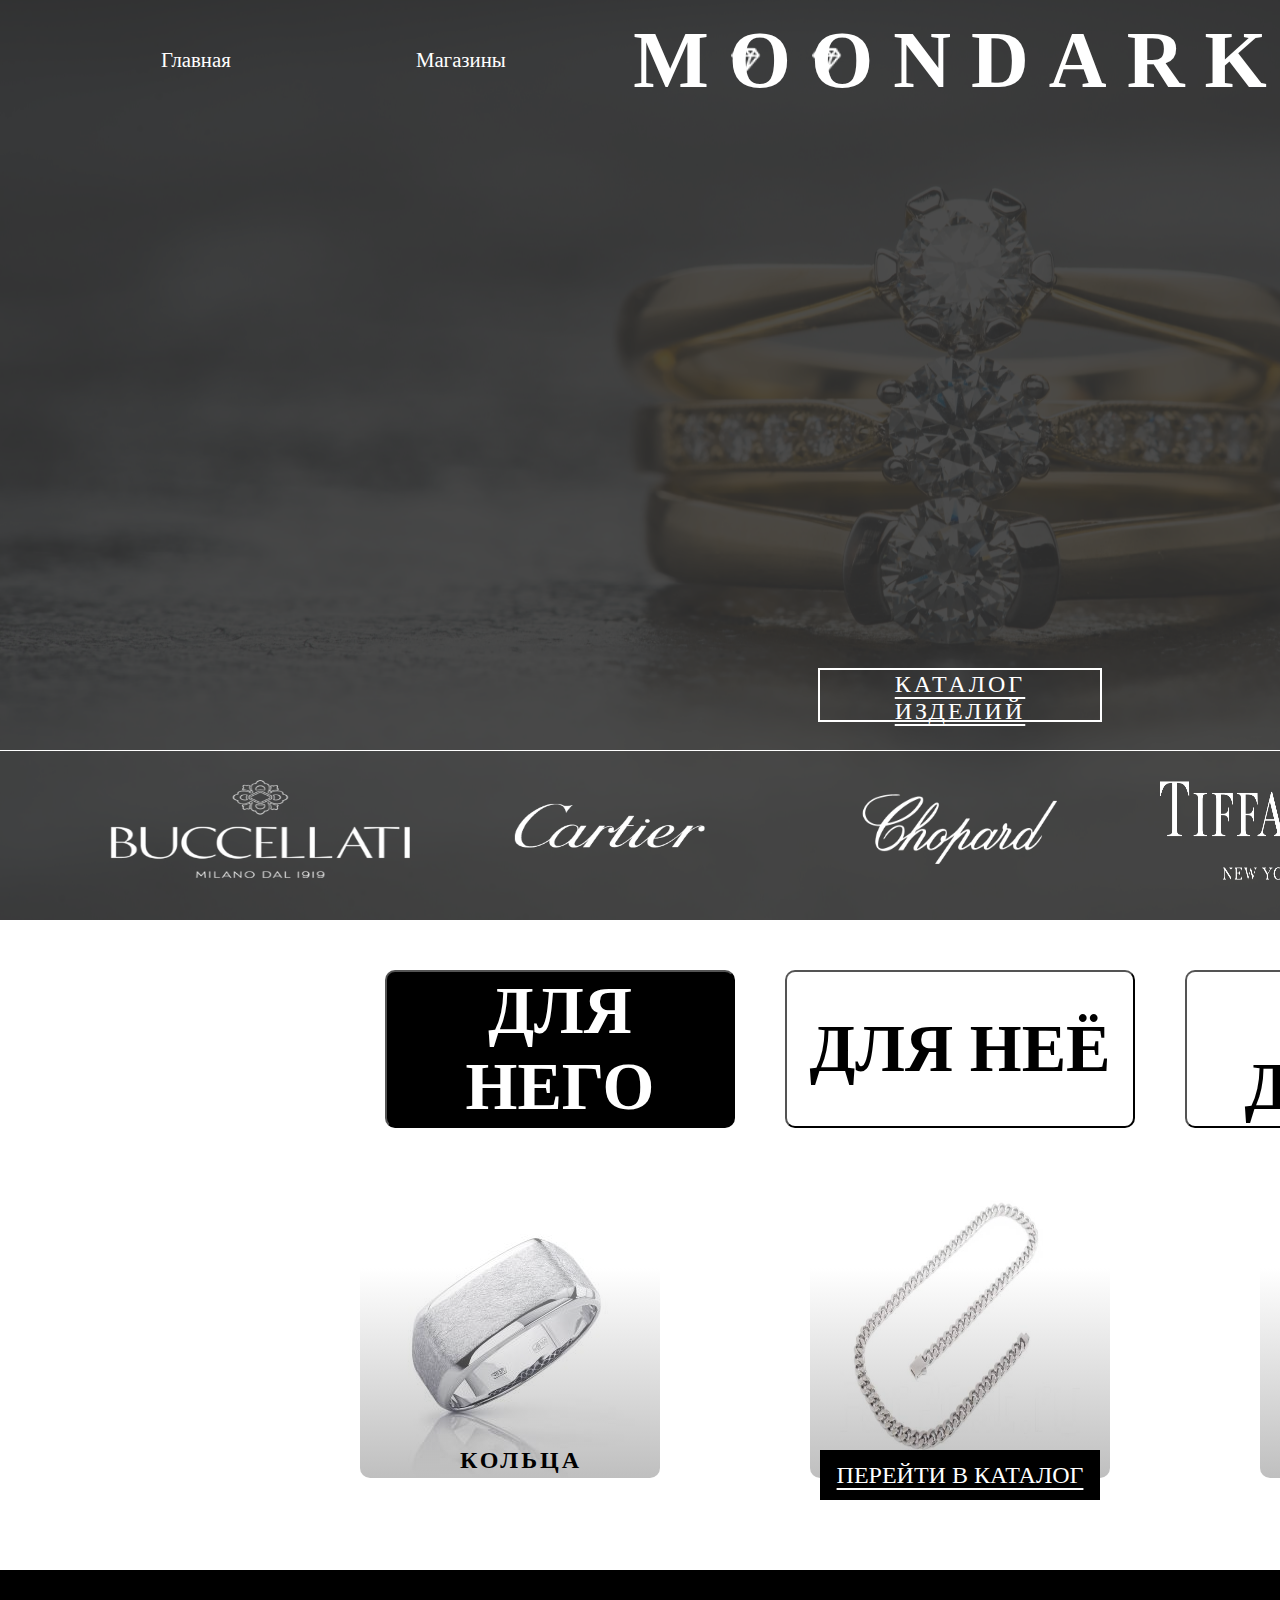
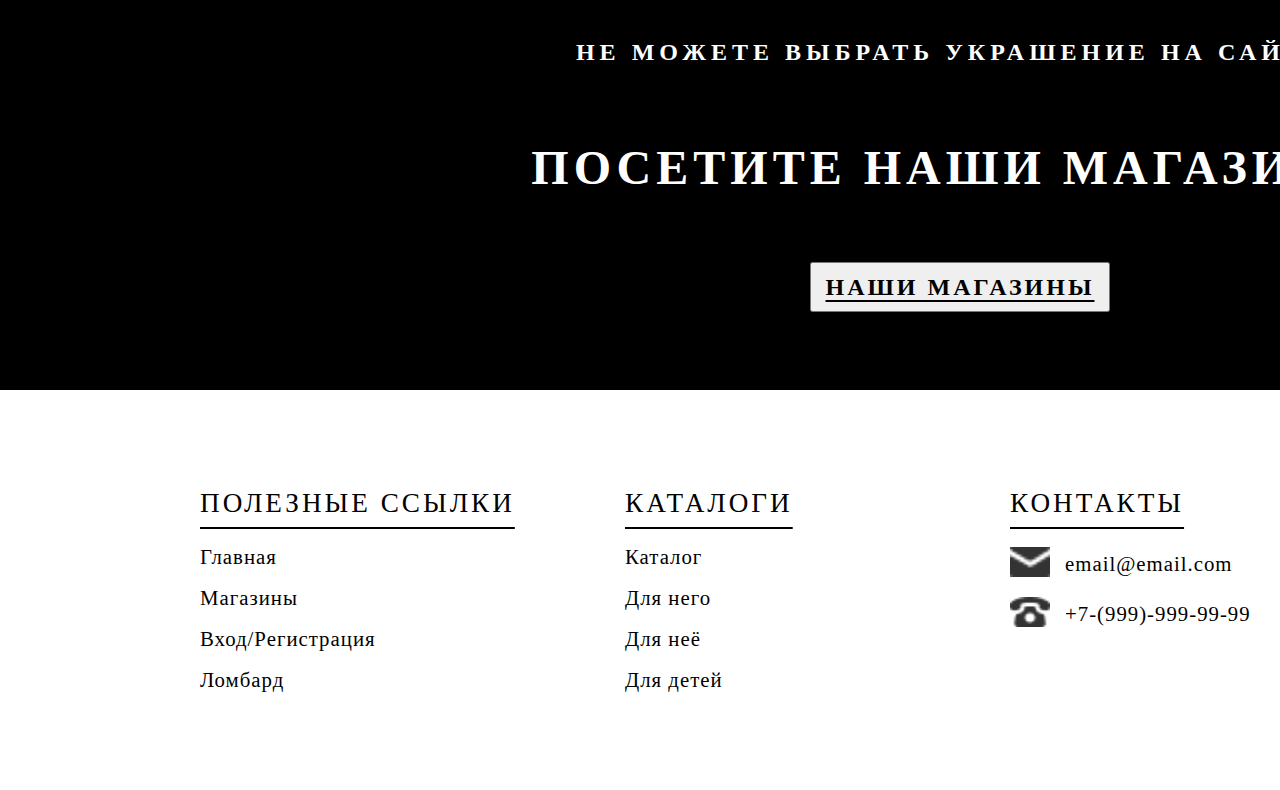
==== index.html @ 7508891b "add site" ====
<!DOCTYPE html>
<html>
    <head>
        <title>MOONDARK</title>
        <meta charset="UTF-8">
        <meta name="viewport" content="width=device-width, initial-scale=1">
        <link rel="stylesheet" href="style/indexStyle.css">
        <link rel="stylesheet" href="style/reset.css">
        <link rel="stylesheet" href="style/headerStyle.css">
        <link rel="stylesheet" href="style/footerStyle.css">
        <link rel="icon" href="pic/moon.png" type="image/png">
    </head>
    <body>
        <div class="main">

            <header id="mainImg">
                <a href="katalog.html"><button id="katalog">КАТАЛОГ ИЗДЕЛИЙ</button></a>
                <div id="line1" class="line"></div>
                <img id="imgM" src="pic/bgc.png" alt="" height="920px">
                <header id="logo">
                    <a href="index.html"><span id="onmain">Главная</span></a>
                    <a href="shops.html"><span id="shops">Магазины</span></a>
                    <div id="logodia">
                        <a href="index.html"><h1 id="name">MOONDARK</h1></a>
                        <img id="dia1" src="pic/diamond.png" alt="">
                        <img id="dia2" src="pic/diamond.png" alt="">
                    </div>
                    <a href="log-in.html"><span id="enter">Вход/Регистрация</span></a>
                    <a href="lombard.html"><span id="lomb">Ломбард</span></a>
                </header>

                <div class="grid">
                    <img src="pic/buccellati.png" alt="" width="300px">
                    <img src="pic/cartier.png" alt="" width="300px">
                    <img src="pic/chopard.png" alt="" width="300px">
                    <img src="pic/tiffany.png" alt="" width="300px">
                    <img src="pic/boucheron.png" alt="" width="300px">
                </div>

            </header>

            <div id="kat">

                <div class="katgrid">
                    <button id="man" class="otdel"><h1>ДЛЯ НЕГО</h1></button>
                    <button id="woman" class="otdel"><h1>ДЛЯ НЕЁ</h1></button>
                    <button id="child" class="otdel"><h1>ДЛЯ ДЕТЕЙ</h1></button>
                </div>

                <div id="gridotdel">
                    <div id="manO" class="mangrid">
                        <span class="otdelspan manO">
                            <img class="imgOtdel" src="pic/ring.jpg" alt="">
                            <h2>КОЛЬЦА</h2>
                        </span>
                        <span class="otdelspan manO">
                            <img class="imgOtdel" src="pic/chain.jpg" alt="" >
                            <h2 id="manchain">ЦЕПИ</h2>
                        </span>
                        <span class="otdelspan manO">
                            <img class="imgOtdel" src="pic/braslet.png" alt="">
                            <h2 id="brasletman">БРАСЛЕТЫ</h2>
                        </span>
                    </div>

                    <div id="womanO" class="mangrid">
                        <span class="otdelspan womanO">
                            <img class="imgOtdel" src="pic/kole.jpg" alt="">
                            <h2 id="kole">КОЛЬЕ</h2>
                        </span>
                        <span class="otdelspan womanO">
                            <img class="imgOtdel" src="pic/sergi.jpg" alt="" >
                            <h2 id="sergi">СЕРЬГИ</h2>
                        </span>
                        <span class="otdelspan womanO">
                            <img class="imgOtdel" src="pic/brosh.jpg" alt="">
                            <h2 id="brosh">БРОШИ</h2>
                        </span>
                    </div>

                    <div id="childO" class="mangrid">
                        <span class="otdelspan childO">
                            <img class="imgOtdel" src="pic/childsergi.jpg" alt="">
                            <h2 id="sergi">СЕРЬГИ</h2>
                        </span>
                        <span class="otdelspan childO">
                            <img class="imgOtdel" src="pic/podveska.jpg" alt="" >
                            <h2 id="podveska">ПОДВЕСКИ</h2>
                        </span>
                        <span class="otdelspan childO">
                            <img class="imgOtdel" src="pic/childBraslet.jpg" alt="">
                            <h2 id="brasletman">БРАСЛЕТЫ</h2>
                        </span>
                    </div>
                </div>
                <a href="katalog.html"><button id="gokat">ПЕРЕЙТИ В КАТАЛОГ</button></a>
            </div>

            <div id="map">
                <h1 id="que">НЕ МОЖЕТЕ ВЫБРАТЬ УКРАШЕНИЕ НА САЙТЕ?</h1>
                <h1 id="ans">ПОСЕТИТЕ НАШИ МАГАЗИНЫ</h1>
                <a href="shops.html"><button id="bmap">НАШИ МАГАЗИНЫ</button></a>
            </div>

            <footer>
                <span class="footerspan">
                    <h1>ПОЛЕЗНЫЕ ССЫЛКИ</h1>
                    <span class="spangrid">
                        <a class="animfooter" href="index.html">Главная</a>
                        <a class="animfooter" href="shops.html">Магазины</a>
                        <a class="animfooter" href="log-in.html">Вход/Регистрация</a>
                        <a class="animfooter" href="lombard.html">Ломбард</a>
                    </span>
                </span>

                <span class="footerspan">
                    <h1>КАТАЛОГИ</h1>
                    <span class="spangrid">
                        <a class="animfooter" href="">Каталог</a>
                        <p class="animfooter" id="manfooter">Для него</p>
                        <p class="animfooter" id="womanfooter">Для неё</p>
                        <p class="animfooter" id="childfooter">Для детей</p>
                    </span>
                </span>

                <span class="footerspan">
                    <h1>КОНТАКТЫ</h1>
                    <span class="spangrid">
                        <span id="qwe"><img class="email" src="pic/email.png" alt="" width="40px" height="30px"><p>email@email.com</p></span>
                        <span id="qwe"><img class="email" src="pic/call.png" alt="" width="40px" height="30px"><p>+7-(999)-999-99-99 </p></span>
                    </span>
                </span>

                <span class="footerspan">
                    <h1>СОЦИАЛЬНЫЕ СЕТИ</h1>
                    <span class="spangrid">
                        <p>Ищите нас в VK, Telegram, Одноклассниках</p>
                        <span id="footerimggrid">
                            <img src="pic/vk.png" alt="">
                            <img src="pic/telegram.png" alt="">
                            <img src="pic/ok.png" alt="">
                        </span>
                    </span>
                </span>
            </footer>
        </div>
        <script src="script/otdelAnimation.js"></script>
        <script src="script/scroll.js"></script>
    </body>
</html>
---- style/indexStyle.css ----
#mainImg {
    position: relative;
    width: 100%;
    height: 920px;
}

#imgM {
    position: absolute;
    width: 100%;
}

#katalog {
    background: none;
    position: absolute;
    border: none;
    width: 280px;
    height: 50px;
    outline: solid 2px white;
    color: white;
    font-family: Forum;
    top: 670px;
    left:50%;
    transform:translateX(-50%);
    font-size: 150%;
    letter-spacing: 3px;
    text-decoration: underline;
    text-underline-offset: 5px;
    z-index: 1;
}

#gokat {
    position:absolute;
    transform: translateX(-50%);
    top: 1450px;
    height: 50px;
    width: 280px;
    border: none;
    background: black;
    color: white;
    font-family: Forum;
    font-size: 150%;
    text-decoration: underline;
    text-underline-offset: 5px;
}

#katalog:hover {
    animation: upbut 0.5s linear;
    animation-iteration-count: 1;
}

@keyframes upbut {
    from, to {transform: translate(-50%, 0);}
    
    50% {transform: translate(-50%, -20px);}
}

.line {
    position:absolute;
    width: 100%;
    height: 1px;
    background: white;
    top: 750px;
    z-index: 1;
}

.grid {
    position: absolute;
    display: grid;
    top: 780px;
    grid-template-columns: 300px 300px 300px 300px 300px;
    grid-column-gap: 50px;
    left: 50%;
    transform:translateX(-50%);
}

.grid img {
    height: 100px;
}

#kat {
    margin-top: 50px;
    height: 300px;
    width: 100%;
    text-align: center;
}

#kat h1 {
    font-family: Forum;
    font-size: 500%;
    font-weight: bolder;
}

.katgrid {
    display: grid;
    justify-content: center;
    grid-template-columns: 350px 350px 350px;
    grid-column-gap: 50px;
}

.katgrid button {
    border-radius: 10px;
    background: white;
}

.mangrid {
    display: grid;
    grid-template-columns: 300px 300px 300px;
    grid-column-gap: 150px;
    justify-content: center;
}

.otdelspan {
    position: relative;
    transition: all 1s;
    border-radius: 10px;
}

.otdelspan h2 {
    font-size: 150%;
    font-weight: bold;
    letter-spacing: 3px;
    top: 270px;
    left: 100px;
    font-family: Forum;
    position: absolute;
    z-index: 3;
}

.otdelspan::before {
    content: "";
    position: absolute;
    width: 300px;
    height: 300px;
    background: linear-gradient(180deg, rgba(255,255,255,1) 30%, rgba(0,0,0,0.5) 100%);
    left: 0;
    opacity: 0.5;
    border-radius: 10px;
}

.imgOtdel {
    width: 300px; 
    height: 300px;
    border-radius: 10px;
}

#manchain {left: 120px;}
#brasletman {left: 93px;}
#kole {left: 113px;}
#sergi {left: 108px;}
#brosh {left: 112px}
#podveska {left: 85px;}

#gridotdel {
    margin-top: 50px;
    position: relative;
}

#manO, #womanO, #childO {
    position: absolute;
    top: 0;
    left: 50%;
    transform: translateX(-50%);
}

.manO:hover, .womanO:hover, .childO:hover {
    transform: scale(1.2) !important;
}

#map {
    margin-top: 300px;
    height: 350px;
    width: 100%;
    background: black;
    color: white;
    font-family: Forum;
    font-weight: bolder;
    text-align: center;
    padding-top: 70px;
}

#map h1 {
    letter-spacing: 5px;
}

#ans {
    font-size: 300%;
}

#que {
    padding-bottom: 80px;
    font-size: 150%;
}

#bmap {
    text-decoration: underline;
    text-underline-offset: 5px;
    font-weight: 550;
    letter-spacing: 3px;
    font-family: Forum;
    font-size: 150%;
    margin-top: 70px;
    height: 50px;
    width: 300px;
}
---- style/headerStyle.css ----
#logo {
    position: absolute;
    width: 100%;
    text-align: center;
    height: 100px;
    top: 10px;
    display: grid;
    grid-template-columns: 185px 185px auto 185px 185px;
    grid-column-gap: 80px;
    align-items: center;
    justify-content: center;
    margin-left: auto;
    margin-right: auto;
}

#dia1, #dia2 {
    position: absolute;
    width: 30px;
    height: 25px;
    top: 27px;
    left: 98px;
}

#dia2 {
    left: 179px;
}

#name {
    color: white;
    font-family: Forum;
    font-size: 500%;
    letter-spacing: 20px;
    font-weight: bold;
    text-align: center;
}

#enter, #onmain, #lomb, #shops {
    color: white;
    font-family: Gilroy;
    font-size: 130%;
    text-align: center;
}

#logo a {
    text-decoration: none;
    color: white;
}

#logodia {
    position: relative;
}

.main {
    position: relative;
    width: 2650px;
}

@media (max-width: 1920px) {
    .main {
        width: 1920px;
    }
}
---- style/footerStyle.css ----
footer {
    width: inherit;
    height: 300px;
    display: grid;
    grid-template-columns: 325px 285px 285px 325px;
    justify-content: center;
    grid-column-gap: 100px;
    margin-top: 100px;
}

.footerspan {
    height: 300px;
}

.footerspan h1 {
    font-family: Gilroy;
    font-size: 170%;
    letter-spacing: 3px;
    text-decoration: underline;
    text-underline-offset: 15px;
}

.spangrid {
    margin-top: 30px;
    display: grid;
    grid-template-columns: 280px;
    grid-row-gap: 20px;
    font-family: Gilroy;
    font-size: 130%;
    letter-spacing: 1px;
    font-weight: 500;
}

.spangrid a {
    text-decoration: none;
    color: black;
}

.animfooter {
    transition: all 1s;
}

.animfooter:hover {
    transform: scale(1.2);
    color: white;
    background: black;
}

#qwe {
    display: flex;
}

#qwe p {
    padding-top: 7px; 
    margin-left: 15px;
}

#footerimggrid {
    display: grid;
    grid-template-columns: 50px 50px 50px;
    grid-column-gap: 25px;
}

#footerimggrid img {
    width: 50px;
    height: 50px;
}
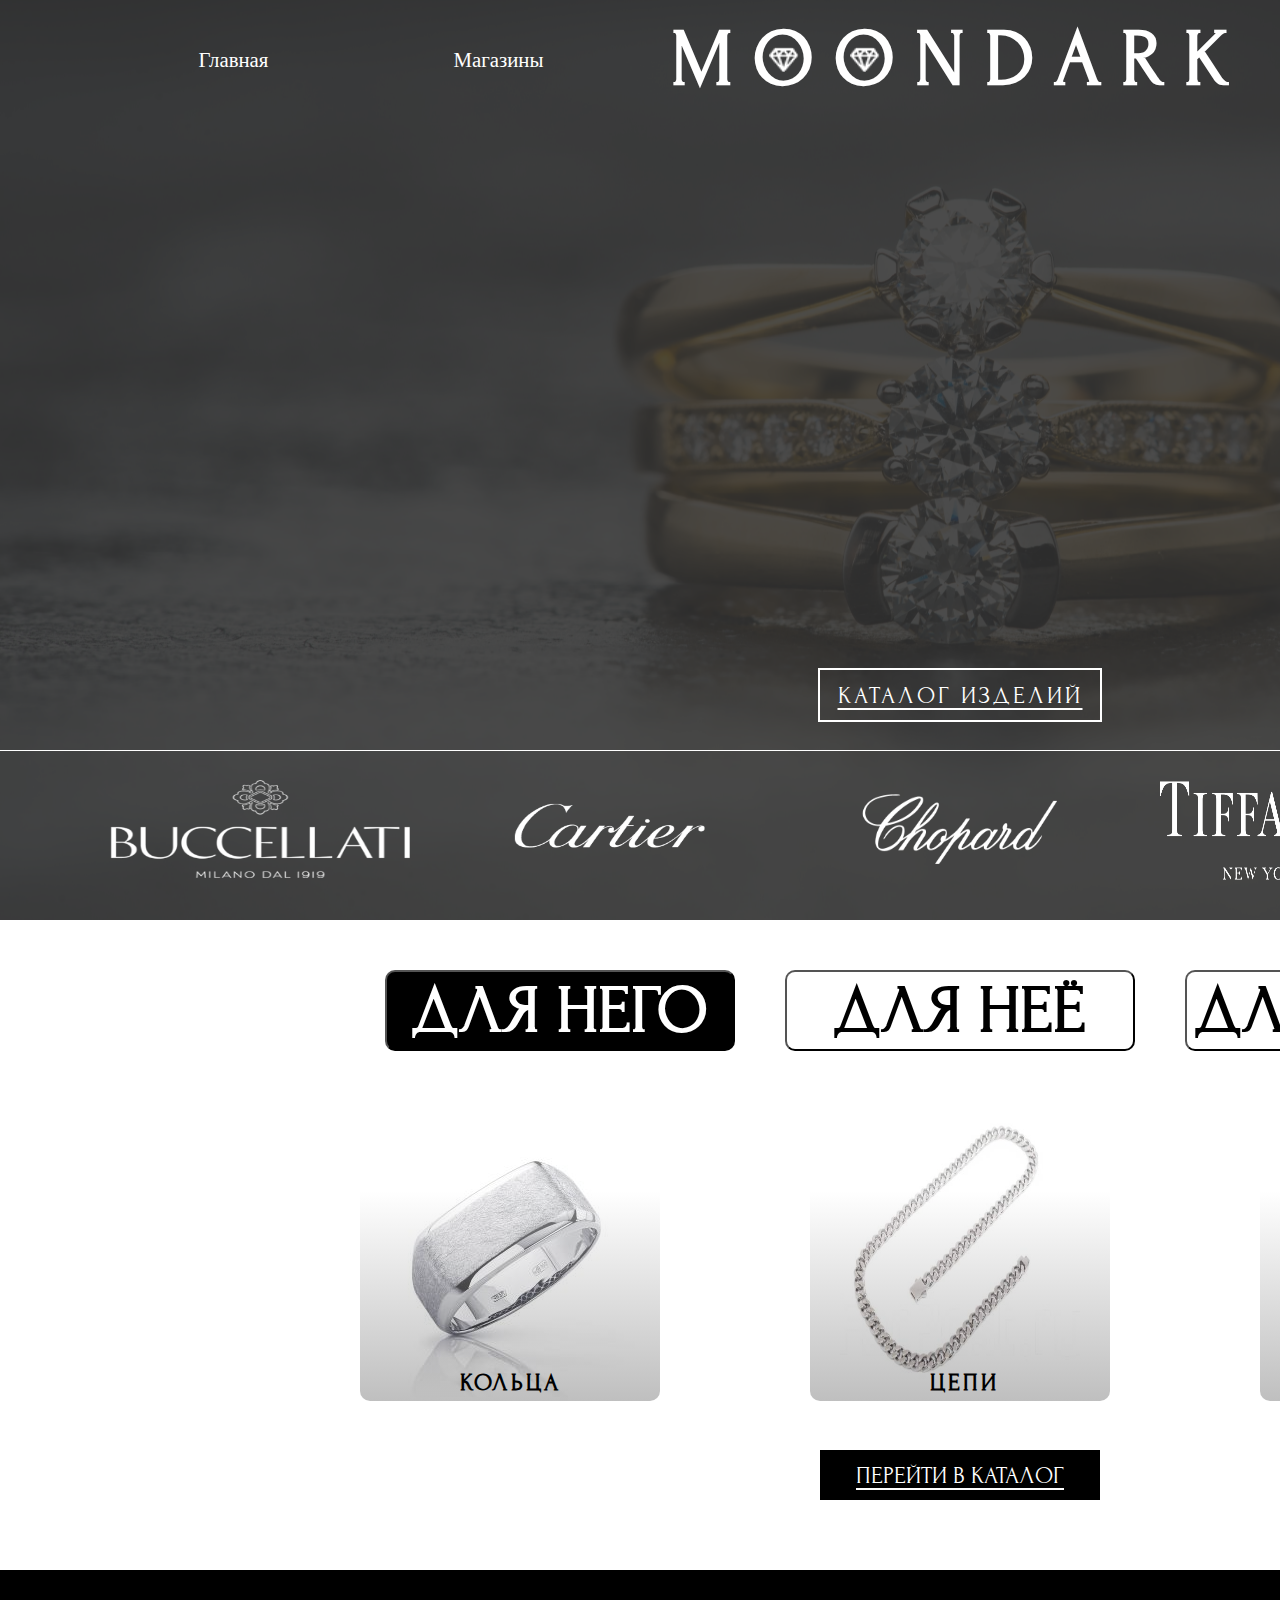
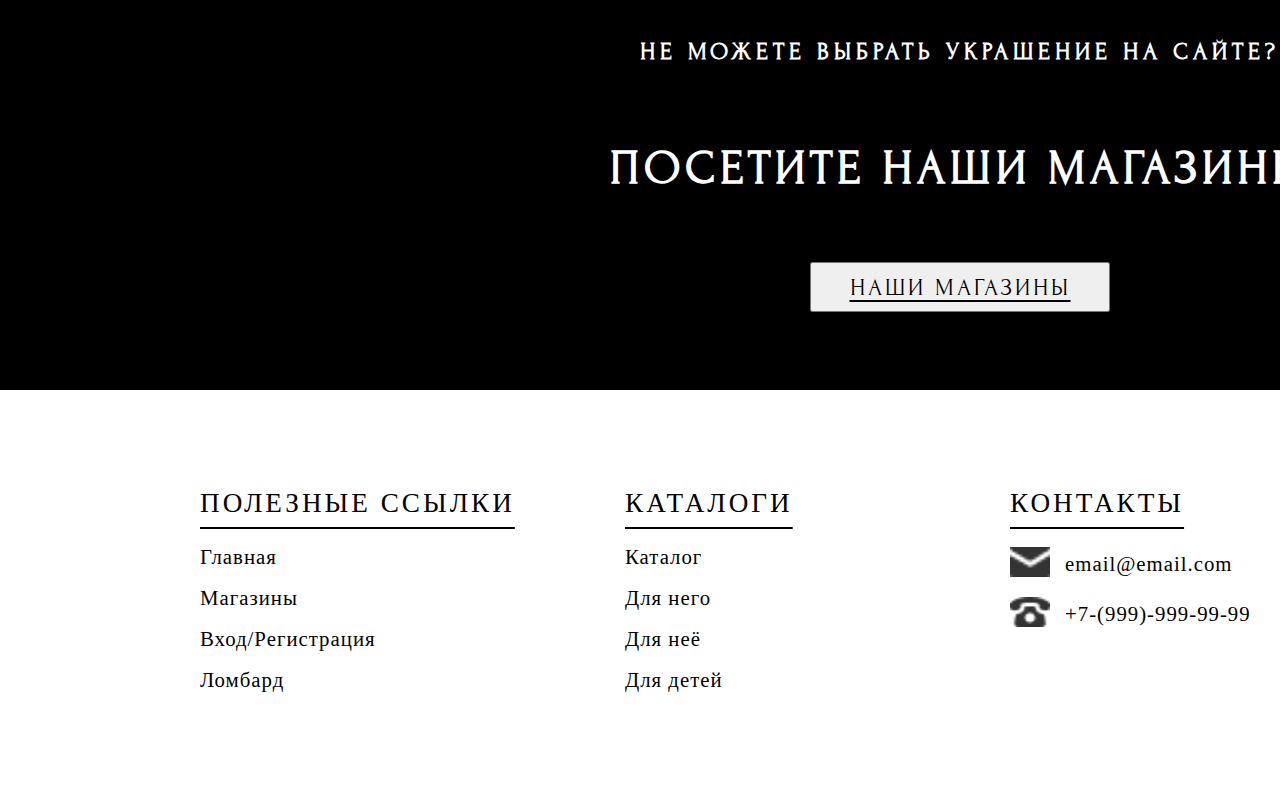
==== commit 4b72628f: "link font" ====
--- a/index.html
+++ b/index.html
@@ -9,6 +9,9 @@
         <link rel="stylesheet" href="style/headerStyle.css">
         <link rel="stylesheet" href="style/footerStyle.css">
         <link rel="icon" href="pic/moon.png" type="image/png">
+        <style>
+            @import url('https://fonts.googleapis.com/css2?family=Forum&display=swap');
+        </style>
     </head>
     <body>
         <div class="main">
@@ -80,7 +83,7 @@
 
                     <div id="childO" class="mangrid">
                         <span class="otdelspan childO">
-                            <img class="imgOtdel" src="pic/childsergi.jpg" alt="">
+                            <img class="imgOtdel" src="pic/childSergi.jpg" alt="">
                             <h2 id="sergi">СЕРЬГИ</h2>
                         </span>
                         <span class="otdelspan childO">
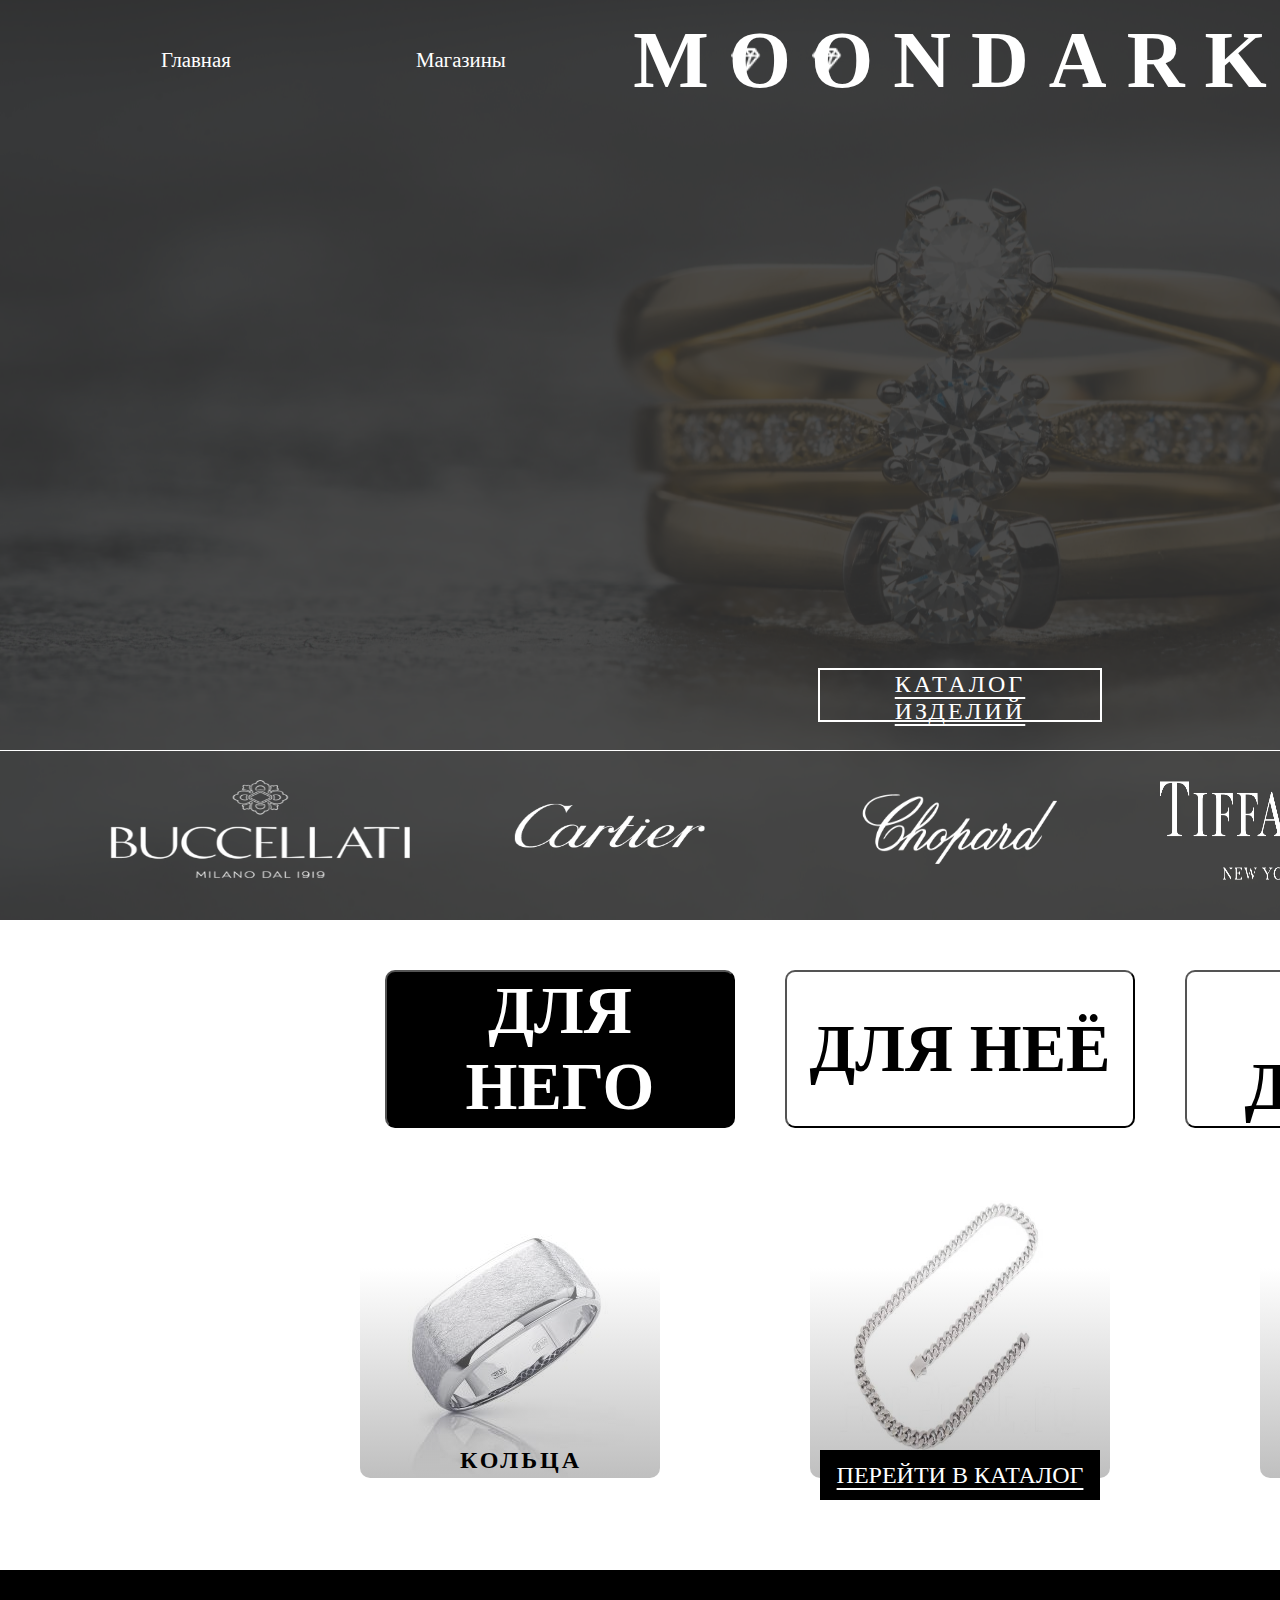
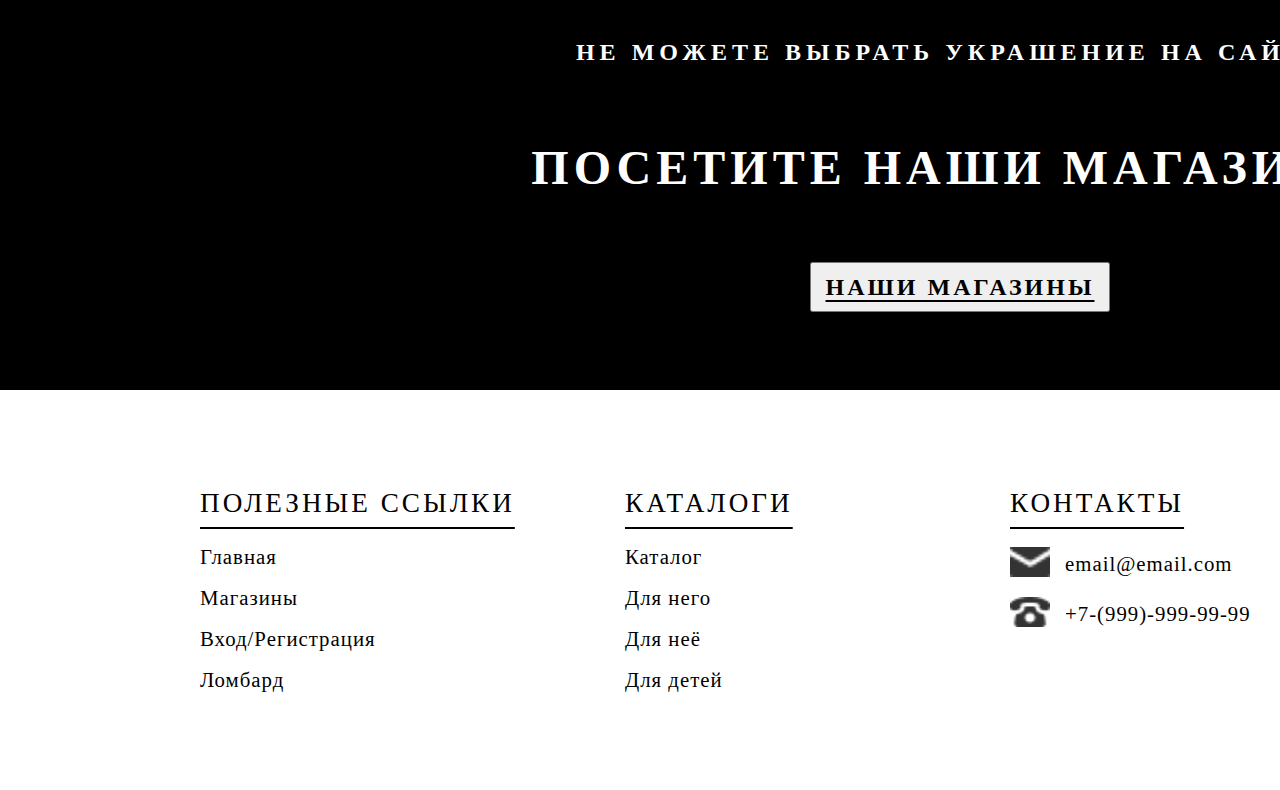
==== commit 4f122f8c: "initial" ====
--- a/index.html
+++ b/index.html
@@ -9,9 +9,9 @@
         <link rel="stylesheet" href="style/headerStyle.css">
         <link rel="stylesheet" href="style/footerStyle.css">
         <link rel="icon" href="pic/moon.png" type="image/png">
-        <style>
+        <!-- <style>
             @import url('https://fonts.googleapis.com/css2?family=Forum&display=swap');
-        </style>
+        </style> -->
     </head>
     <body>
         <div class="main">
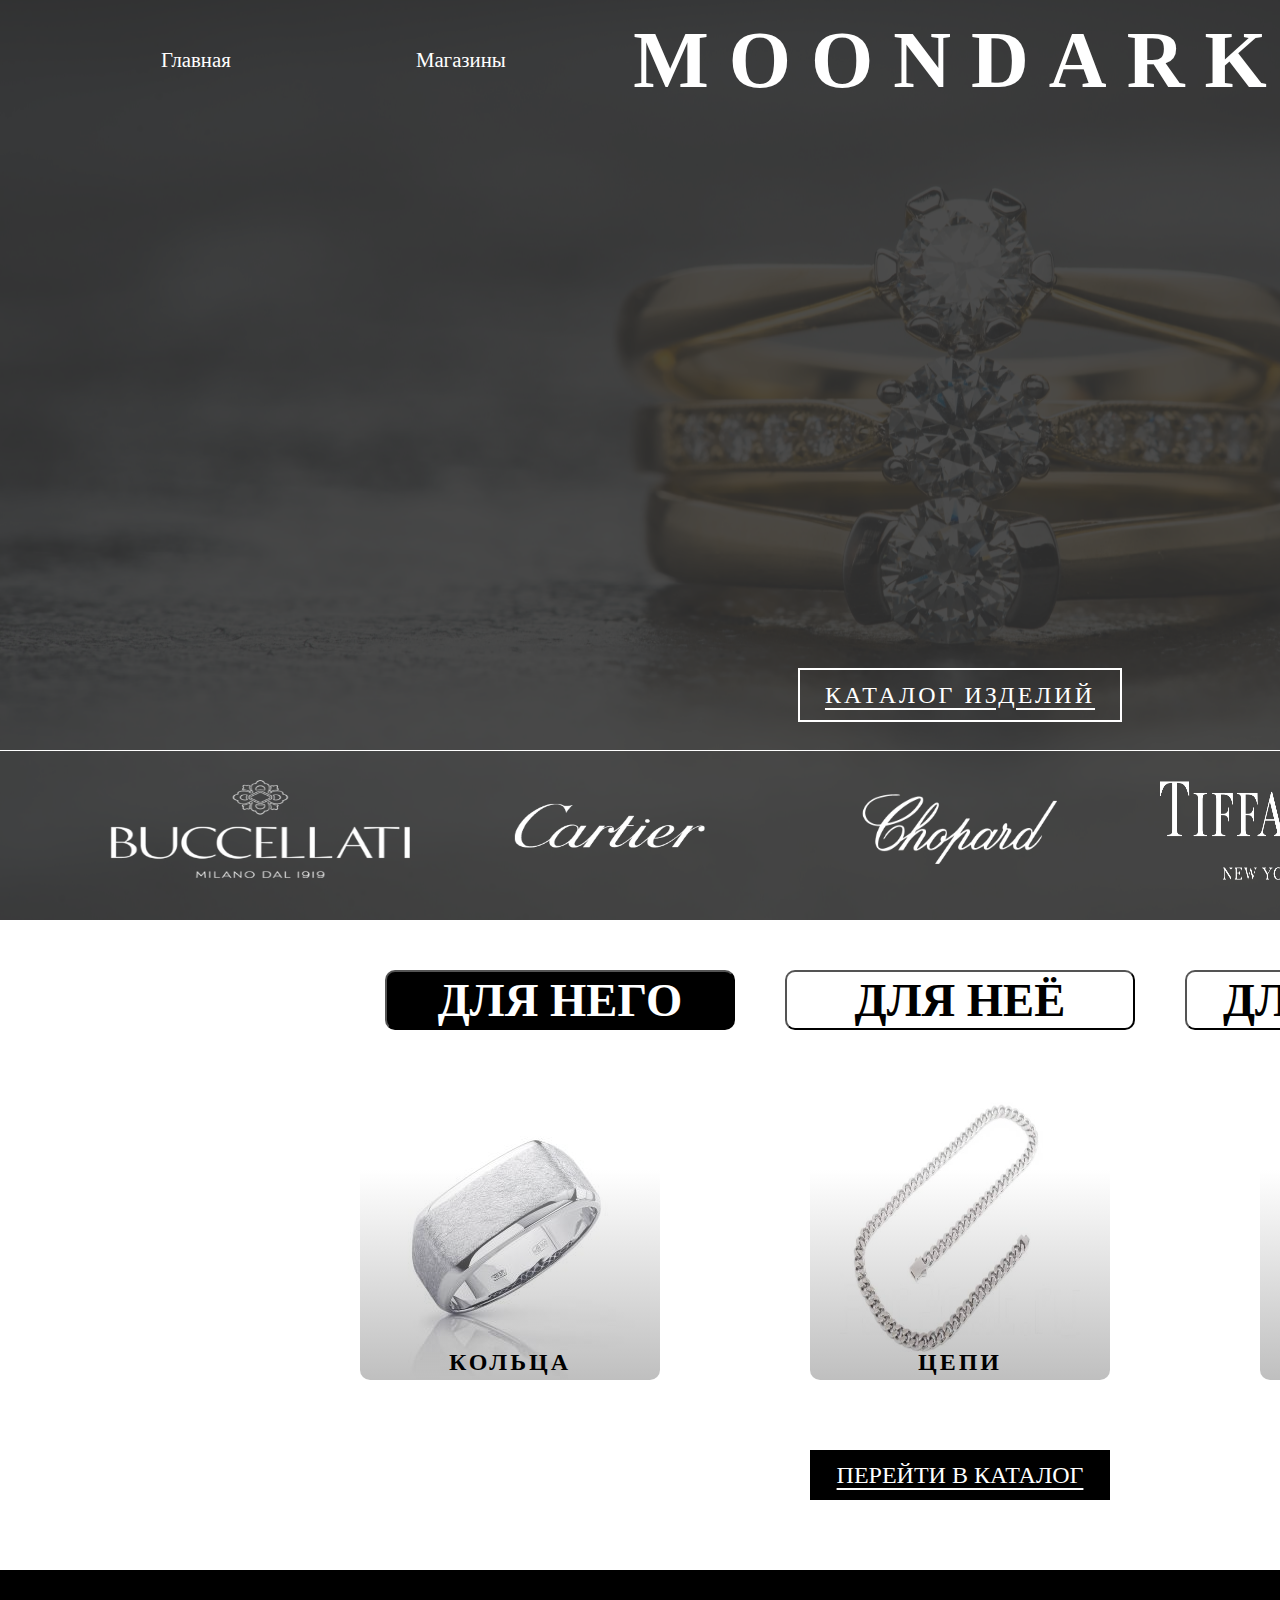
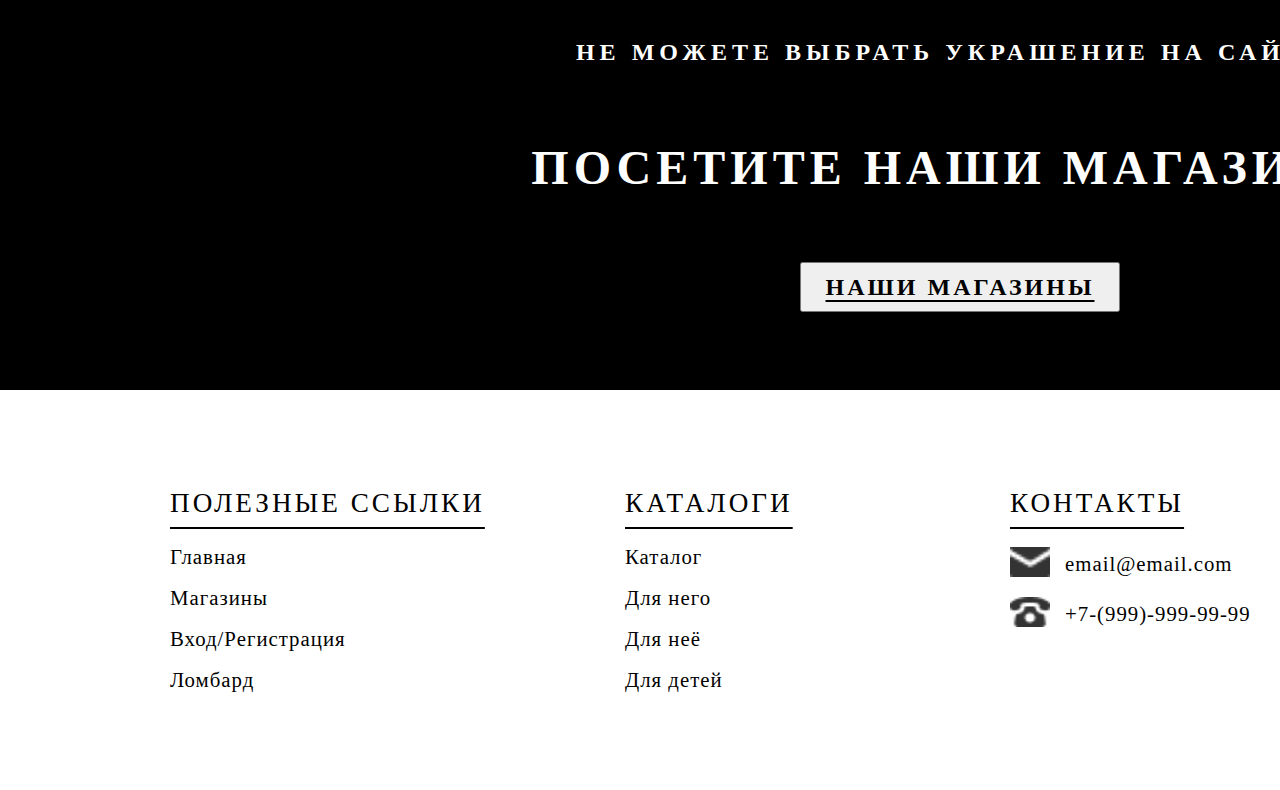
==== commit 09e94a78: "initial" ====
--- a/index.html
+++ b/index.html
@@ -9,9 +9,6 @@
         <link rel="stylesheet" href="style/headerStyle.css">
         <link rel="stylesheet" href="style/footerStyle.css">
         <link rel="icon" href="pic/moon.png" type="image/png">
-        <!-- <style>
-            @import url('https://fonts.googleapis.com/css2?family=Forum&display=swap');
-        </style> -->
     </head>
     <body>
         <div class="main">
@@ -23,11 +20,7 @@
                 <header id="logo">
                     <a href="index.html"><span id="onmain">Главная</span></a>
                     <a href="shops.html"><span id="shops">Магазины</span></a>
-                    <div id="logodia">
                         <a href="index.html"><h1 id="name">MOONDARK</h1></a>
-                        <img id="dia1" src="pic/diamond.png" alt="">
-                        <img id="dia2" src="pic/diamond.png" alt="">
-                    </div>
                     <a href="log-in.html"><span id="enter">Вход/Регистрация</span></a>
                     <a href="lombard.html"><span id="lomb">Ломбард</span></a>
                 </header>
--- a/style/indexStyle.css
+++ b/style/indexStyle.css
@@ -13,11 +13,11 @@
     background: none;
     position: absolute;
     border: none;
-    width: 280px;
+    width: 320px;
     height: 50px;
     outline: solid 2px white;
     color: white;
-    font-family: Forum;
+    font-family: Georgia, 'Times New Roman', Times, serif;
     top: 670px;
     left:50%;
     transform:translateX(-50%);
@@ -33,11 +33,11 @@
     transform: translateX(-50%);
     top: 1450px;
     height: 50px;
-    width: 280px;
+    width: 300px;
     border: none;
     background: black;
     color: white;
-    font-family: Forum;
+    font-family: Georgia, 'Times New Roman', Times, serif;
     font-size: 150%;
     text-decoration: underline;
     text-underline-offset: 5px;
@@ -85,8 +85,8 @@
 }
 
 #kat h1 {
-    font-family: Forum;
-    font-size: 500%;
+    font-family: Georgia, 'Times New Roman', Times, serif;
+    font-size: 350%;
     font-weight: bolder;
 }
 
@@ -120,8 +120,9 @@
     font-weight: bold;
     letter-spacing: 3px;
     top: 270px;
-    left: 100px;
-    font-family: Forum;
+    left: 50%;
+    transform: translateX(-50%);
+    font-family: Georgia, 'Times New Roman', Times, serif;
     position: absolute;
     z-index: 3;
 }
@@ -143,12 +144,10 @@
     border-radius: 10px;
 }
 
-#manchain {left: 120px;}
-#brasletman {left: 93px;}
-#kole {left: 113px;}
-#sergi {left: 108px;}
-#brosh {left: 112px}
-#podveska {left: 85px;}
+#manchain, #brasletman, #kole, #sergi, #brosh, #podveska {
+    left: 50%;
+    transform: translateX(-50%);
+}
 
 #gridotdel {
     margin-top: 50px;
@@ -172,7 +171,7 @@
     width: 100%;
     background: black;
     color: white;
-    font-family: Forum;
+    font-family: Georgia, 'Times New Roman', Times, serif;
     font-weight: bolder;
     text-align: center;
     padding-top: 70px;
@@ -196,9 +195,9 @@
     text-underline-offset: 5px;
     font-weight: 550;
     letter-spacing: 3px;
-    font-family: Forum;
+    font-family: Georgia, 'Times New Roman', Times, serif;
     font-size: 150%;
     margin-top: 70px;
     height: 50px;
-    width: 300px;
+    width: 320px;
 }--- a/style/headerStyle.css
+++ b/style/headerStyle.css
@@ -27,7 +27,7 @@
 
 #name {
     color: white;
-    font-family: Forum;
+    font-family: Georgia, 'Times New Roman', Times, serif;
     font-size: 500%;
     letter-spacing: 20px;
     font-weight: bold;
@@ -36,7 +36,7 @@
 
 #enter, #onmain, #lomb, #shops {
     color: white;
-    font-family: Gilroy;
+    font-family: Georgia, 'Times New Roman', Times, serif;
     font-size: 130%;
     text-align: center;
 }
@@ -44,10 +44,6 @@
 #logo a {
     text-decoration: none;
     color: white;
-}
-
-#logodia {
-    position: relative;
 }
 
 .main {
--- a/style/footerStyle.css
+++ b/style/footerStyle.css
@@ -2,7 +2,7 @@
     width: inherit;
     height: 300px;
     display: grid;
-    grid-template-columns: 325px 285px 285px 325px;
+    grid-template-columns: 355px 285px 285px 355px;
     justify-content: center;
     grid-column-gap: 100px;
     margin-top: 100px;
@@ -13,7 +13,7 @@
 }
 
 .footerspan h1 {
-    font-family: Gilroy;
+    font-family: Georgia, 'Times New Roman', Times, serif;
     font-size: 170%;
     letter-spacing: 3px;
     text-decoration: underline;
@@ -23,9 +23,9 @@
 .spangrid {
     margin-top: 30px;
     display: grid;
-    grid-template-columns: 280px;
+    grid-template-columns: 290px;
     grid-row-gap: 20px;
-    font-family: Gilroy;
+    font-family: Georgia, 'Times New Roman', Times, serif;
     font-size: 130%;
     letter-spacing: 1px;
     font-weight: 500;
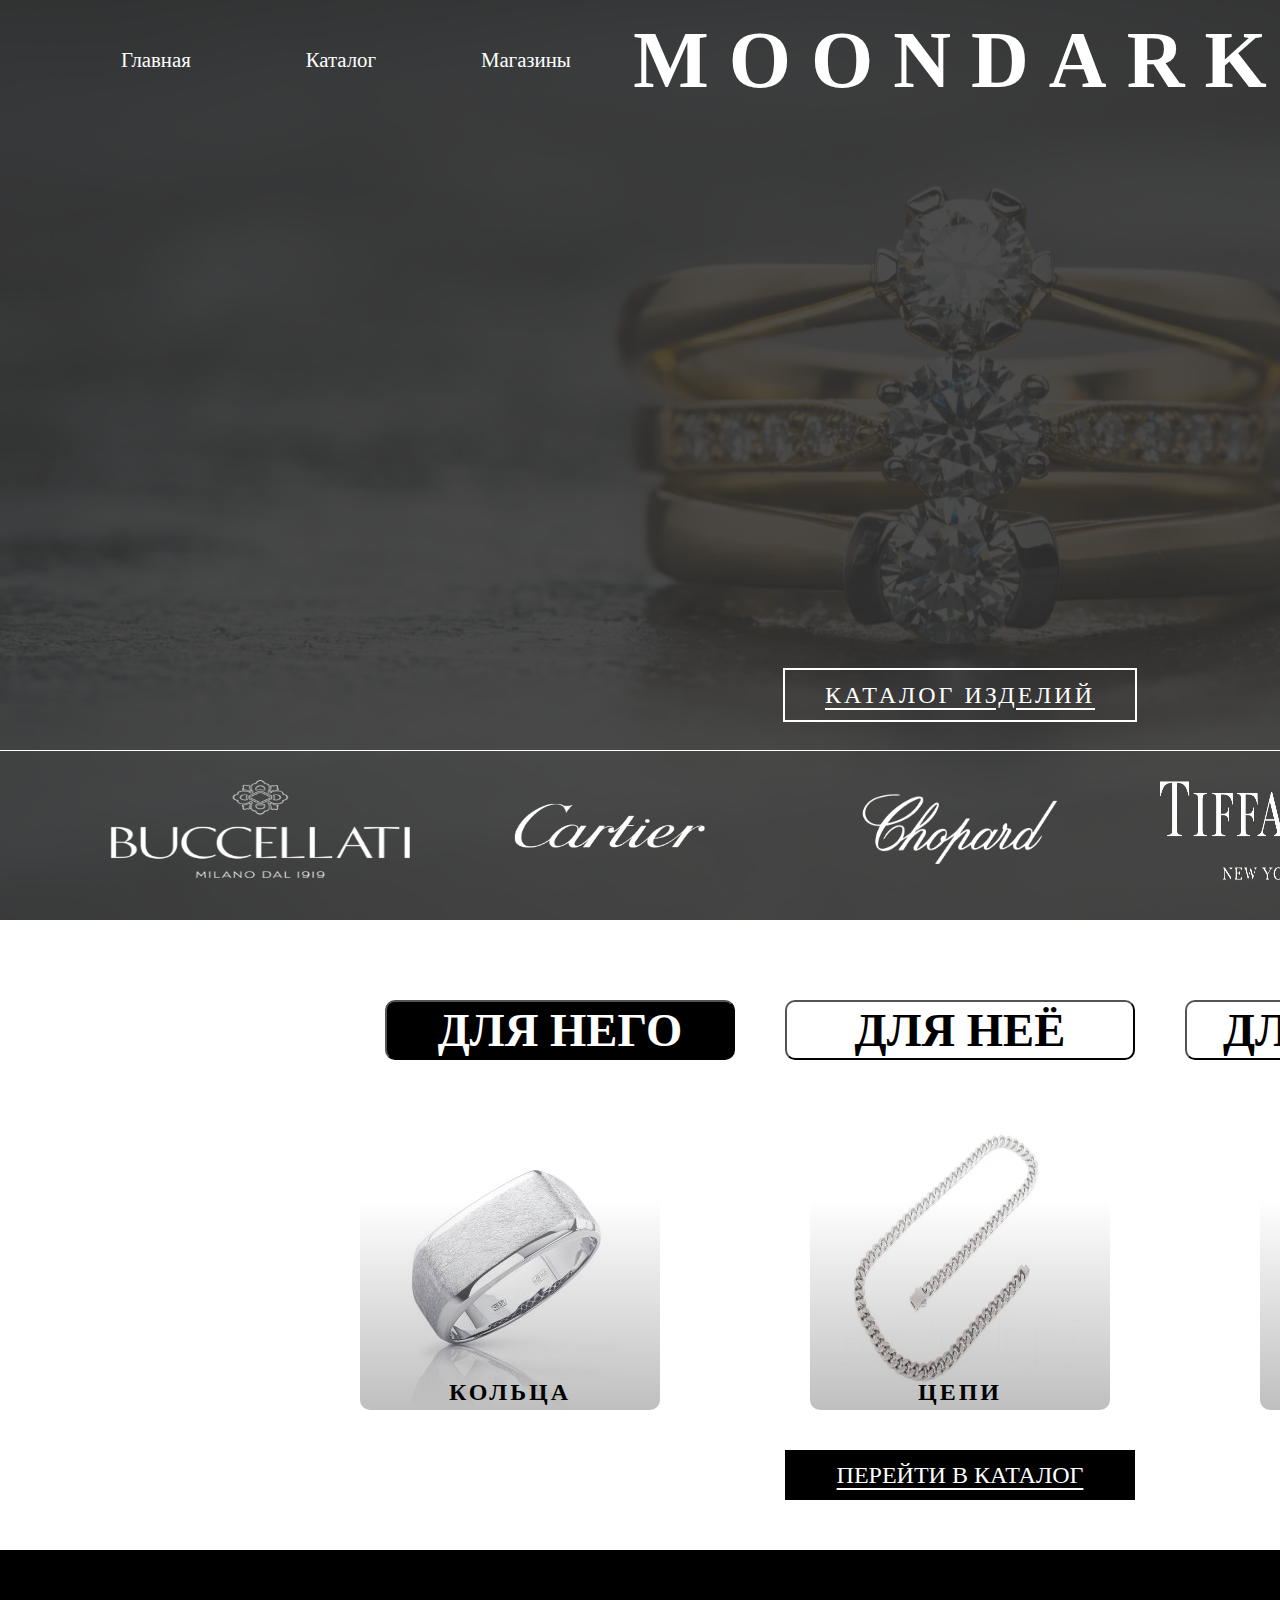
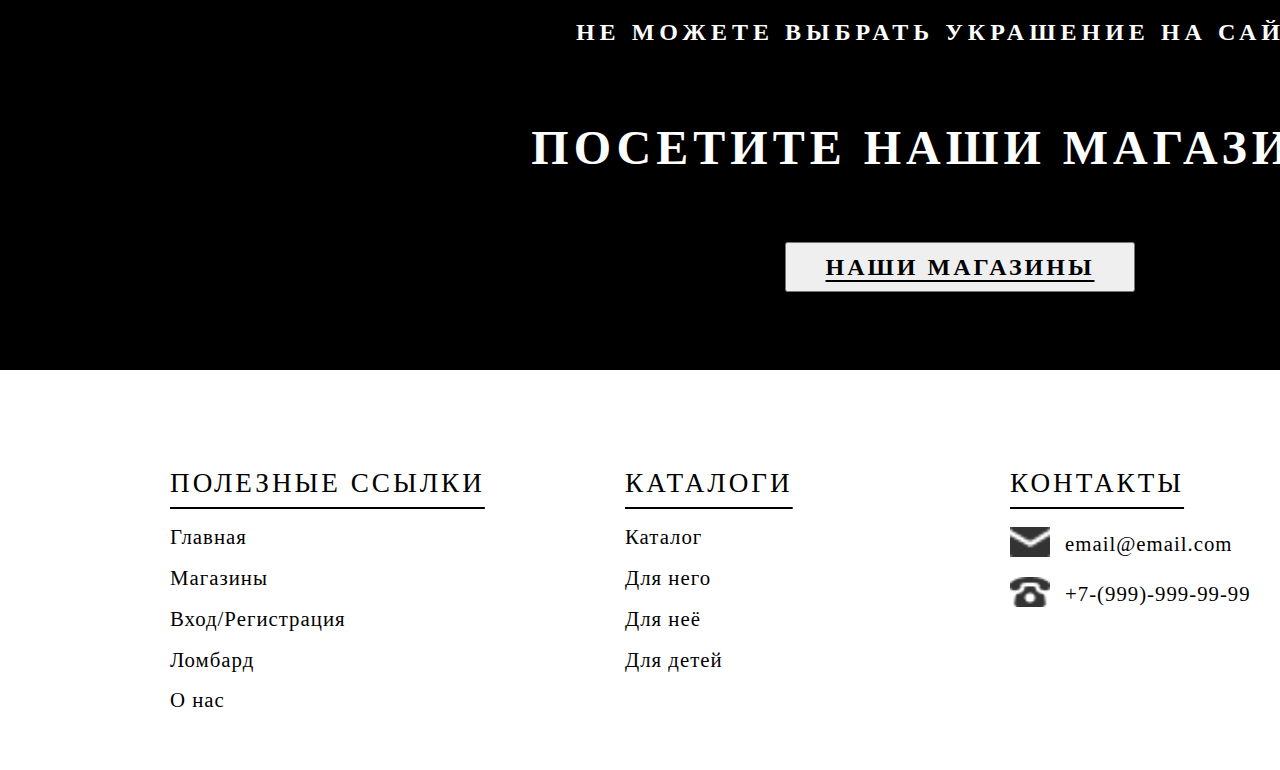
==== commit 9ce3f833: "add katalog" ====
--- a/index.html
+++ b/index.html
@@ -3,7 +3,7 @@
     <head>
         <title>MOONDARK</title>
         <meta charset="UTF-8">
-        <meta name="viewport" content="width=device-width, initial-scale=1">
+        <meta name="viewport" content="width=device-width, initial-scale=1, maximum-scale=1">
         <link rel="stylesheet" href="style/indexStyle.css">
         <link rel="stylesheet" href="style/reset.css">
         <link rel="stylesheet" href="style/headerStyle.css">
@@ -19,10 +19,12 @@
                 <img id="imgM" src="pic/bgc.png" alt="" height="920px">
                 <header id="logo">
                     <a href="index.html"><span id="onmain">Главная</span></a>
+                    <a href="katalog.html"><span id="onmain">Каталог</span></a>
                     <a href="shops.html"><span id="shops">Магазины</span></a>
-                        <a href="index.html"><h1 id="name">MOONDARK</h1></a>
-                    <a href="log-in.html"><span id="enter">Вход/Регистрация</span></a>
+                    <a href="index.html"><h1 id="name">MOONDARK</h1></a>
+                    <a href="log-in.html"><span id="enter">Войти</span></a>
                     <a href="lombard.html"><span id="lomb">Ломбард</span></a>
+                    <a href=""><span id="about">О нас</span></a>
                 </header>
 
                 <div class="grid">
@@ -106,6 +108,7 @@
                         <a class="animfooter" href="shops.html">Магазины</a>
                         <a class="animfooter" href="log-in.html">Вход/Регистрация</a>
                         <a class="animfooter" href="lombard.html">Ломбард</a>
+                        <a class="animfooter" href="">О нас</a>
                     </span>
                 </span>
 
--- a/style/indexStyle.css
+++ b/style/indexStyle.css
@@ -1,7 +1,7 @@
 #mainImg {
     position: relative;
     width: 100%;
-    height: 920px;
+    height: 950px;
 }
 
 #imgM {
@@ -13,7 +13,7 @@
     background: none;
     position: absolute;
     border: none;
-    width: 320px;
+    width: 350px;
     height: 50px;
     outline: solid 2px white;
     color: white;
@@ -33,7 +33,7 @@
     transform: translateX(-50%);
     top: 1450px;
     height: 50px;
-    width: 300px;
+    width: 350px;
     border: none;
     background: black;
     color: white;
@@ -79,7 +79,7 @@
 
 #kat {
     margin-top: 50px;
-    height: 300px;
+    height: 250px;
     width: 100%;
     text-align: center;
 }
@@ -199,5 +199,14 @@
     font-size: 150%;
     margin-top: 70px;
     height: 50px;
-    width: 320px;
+    width: 350px;
+    color: black;
+}
+
+#man {
+    color: white;
+}
+
+#woman, #child {
+    color: black;
 }--- a/style/headerStyle.css
+++ b/style/headerStyle.css
@@ -5,8 +5,8 @@
     height: 100px;
     top: 10px;
     display: grid;
-    grid-template-columns: 185px 185px auto 185px 185px;
-    grid-column-gap: 80px;
+    grid-template-columns: 155px 155px 155px auto 155px 155px 155px;
+    grid-column-gap: 30px;
     align-items: center;
     justify-content: center;
     margin-left: auto;
@@ -34,7 +34,7 @@
     text-align: center;
 }
 
-#enter, #onmain, #lomb, #shops {
+#enter, #onmain, #lomb, #shops, #about {
     color: white;
     font-family: Georgia, 'Times New Roman', Times, serif;
     font-size: 130%;
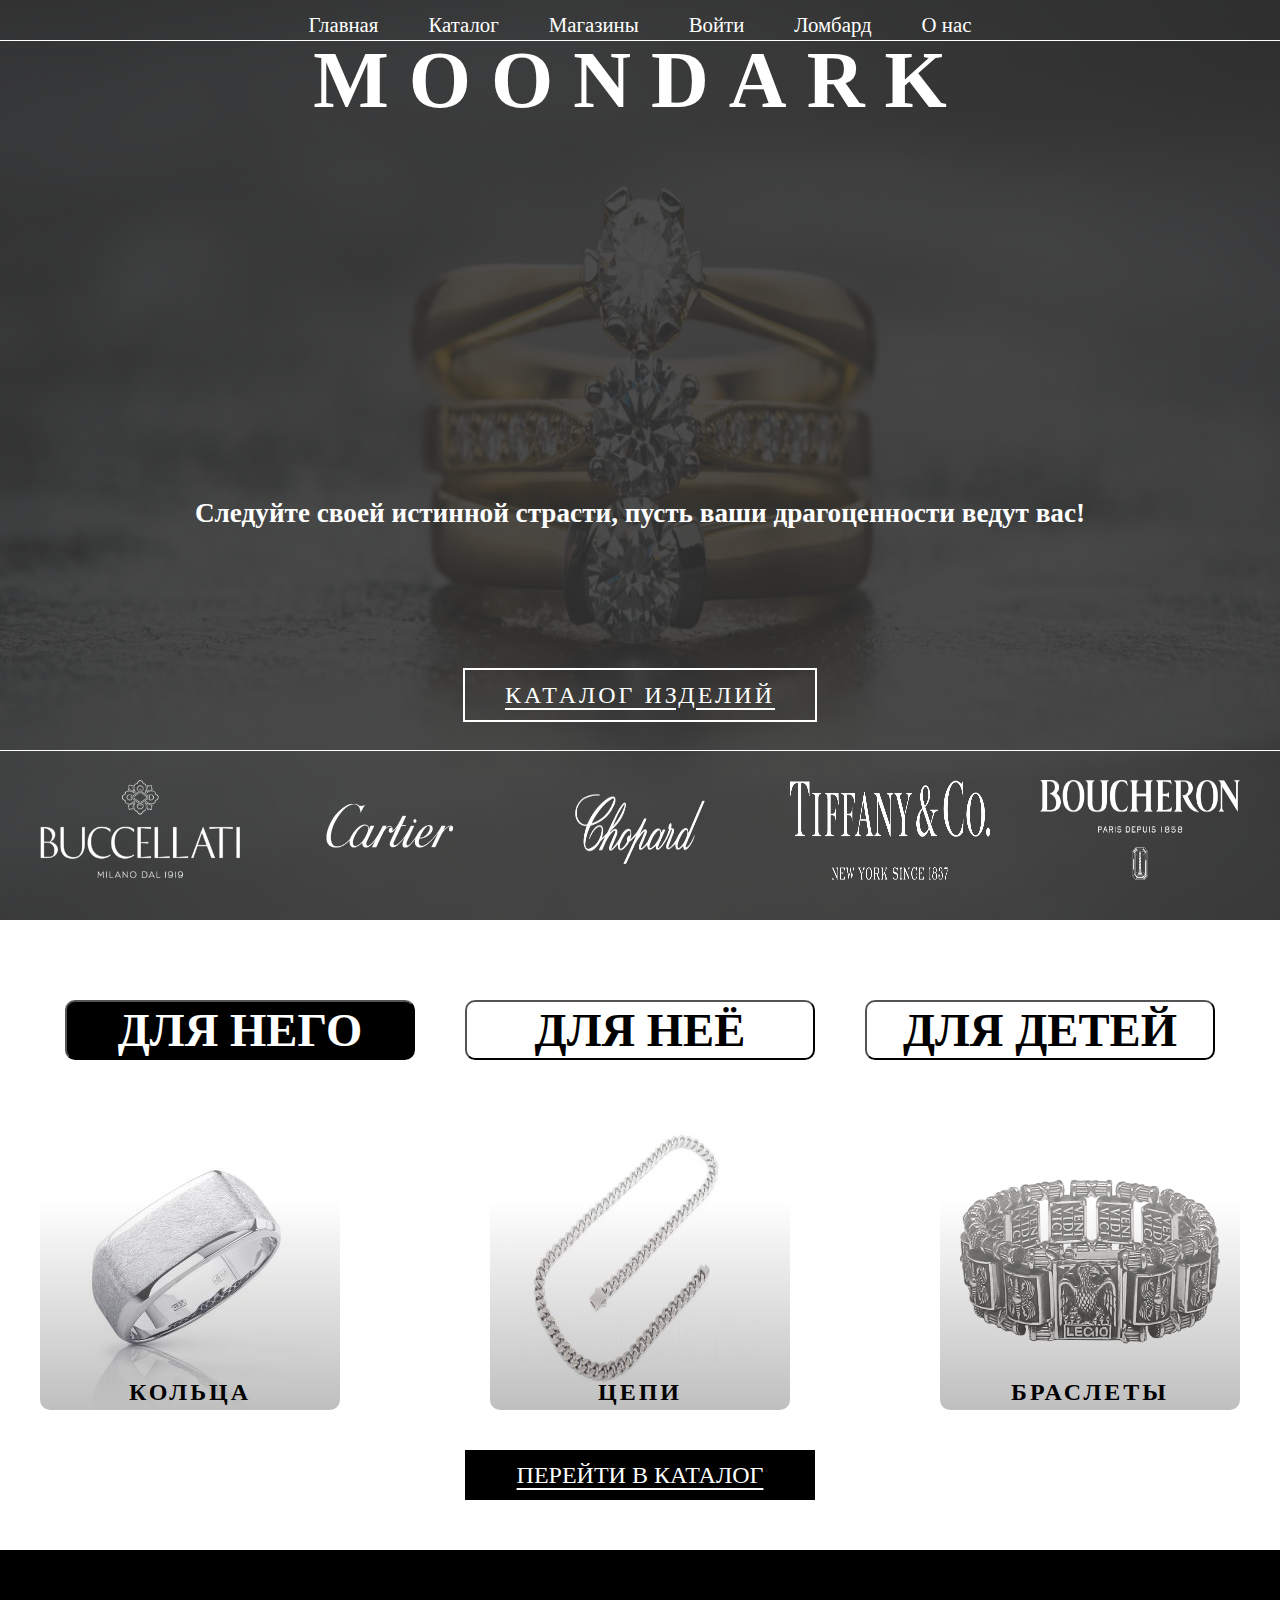
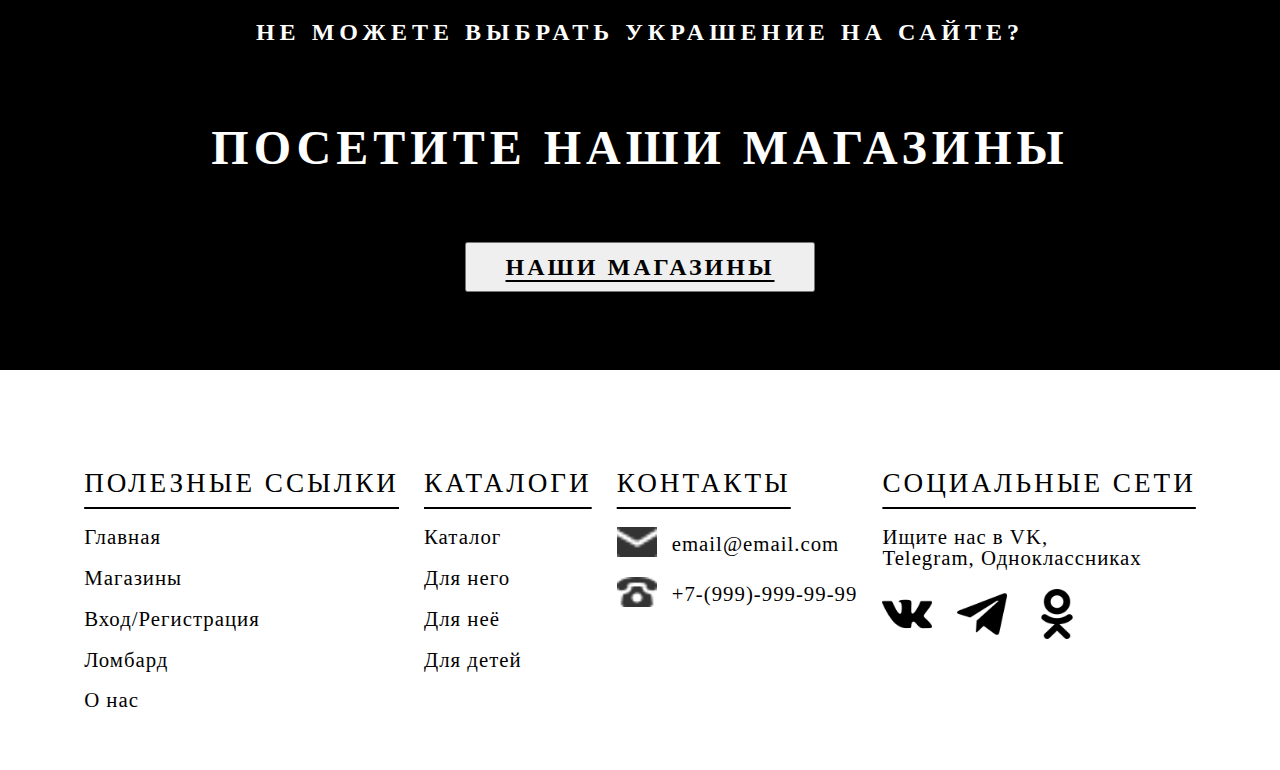
==== commit f2a6f39f: "adaptive" ====
--- a/index.html
+++ b/index.html
@@ -9,6 +9,7 @@
         <link rel="stylesheet" href="style/headerStyle.css">
         <link rel="stylesheet" href="style/footerStyle.css">
         <link rel="icon" href="pic/moon.png" type="image/png">
+        <link rel="stylesheet" href="style/adapt.css">
     </head>
     <body>
         <div class="main">
@@ -17,22 +18,40 @@
                 <a href="katalog.html"><button id="katalog">КАТАЛОГ ИЗДЕЛИЙ</button></a>
                 <div id="line1" class="line"></div>
                 <img id="imgM" src="pic/bgc.png" alt="" height="920px">
-                <header id="logo">
+                <div id="slogan"><p>Следуйте своей истинной страсти, пусть ваши драгоценности ведут вас!</p></div>
+                <div id="blackmenu">
                     <a href="index.html"><span id="onmain">Главная</span></a>
                     <a href="katalog.html"><span id="onmain">Каталог</span></a>
                     <a href="shops.html"><span id="shops">Магазины</span></a>
-                    <a href="index.html"><h1 id="name">MOONDARK</h1></a>
                     <a href="log-in.html"><span id="enter">Войти</span></a>
                     <a href="lombard.html"><span id="lomb">Ломбард</span></a>
-                    <a href=""><span id="about">О нас</span></a>
+                    <a href="about.html"><span id="about">О нас</span></a>
+                </div>
+                <span class="adaptspan">
+                    <a href="index.html"><span id="onmain">Главная</span></a>
+                    <a href="katalog.html"><span id="onmain">Каталог</span></a>
+                    <a href="shops.html"><span id="shops">Магазины</span></a>
+                    <a href="log-in.html"><span id="enter">Войти</span></a>
+                    <a href="lombard.html"><span id="lomb">Ломбард</span></a>
+                    <a href="about.html"><span id="about">О нас</span></a>
+                </span>
+                <header id="logo">
+                    <a class="adapt" href="index.html"><span id="onmain">Главная</span></a>
+                    <a class="adapt" href="katalog.html"><span id="onmain">Каталог</span></a>
+                    <a class="adapt" href="shops.html"><span id="shops">Магазины</span></a>
+                    <a href="index.html"><h1 id="name">MOONDARK</h1></a>
+                    <a class="adapt" href="log-in.html"><span id="enter">Войти</span></a>
+                    <a class="adapt" href="lombard.html"><span id="lomb">Ломбард</span></a>
+                    <a class="adapt" href="about.html"><span id="about">О нас</span></a>
+                    <button id="menu"><p>Меню</p></button>
                 </header>
 
                 <div class="grid">
-                    <img src="pic/buccellati.png" alt="" width="300px">
-                    <img src="pic/cartier.png" alt="" width="300px">
-                    <img src="pic/chopard.png" alt="" width="300px">
-                    <img src="pic/tiffany.png" alt="" width="300px">
-                    <img src="pic/boucheron.png" alt="" width="300px">
+                    <img src="pic/buccellati.png" alt="">
+                    <img src="pic/cartier.png" alt="">
+                    <img src="pic/chopard.png" alt="">
+                    <img src="pic/tiffany.png" alt="">
+                    <img src="pic/boucheron.png" alt="">
                 </div>
 
             </header>
@@ -108,7 +127,7 @@
                         <a class="animfooter" href="shops.html">Магазины</a>
                         <a class="animfooter" href="log-in.html">Вход/Регистрация</a>
                         <a class="animfooter" href="lombard.html">Ломбард</a>
-                        <a class="animfooter" href="">О нас</a>
+                        <a class="animfooter" href="about.html">О нас</a>
                     </span>
                 </span>
 
@@ -133,7 +152,7 @@
                 <span class="footerspan">
                     <h1>СОЦИАЛЬНЫЕ СЕТИ</h1>
                     <span class="spangrid">
-                        <p>Ищите нас в VK, Telegram, Одноклассниках</p>
+                        <p>Ищите нас в VK, <br>Telegram, Одноклассниках</p>
                         <span id="footerimggrid">
                             <img src="pic/vk.png" alt="">
                             <img src="pic/telegram.png" alt="">
@@ -145,5 +164,6 @@
         </div>
         <script src="script/otdelAnimation.js"></script>
         <script src="script/scroll.js"></script>
+        <script src="script/showmenu.js"></script>
     </body>
 </html>--- a/style/indexStyle.css
+++ b/style/indexStyle.css
@@ -67,7 +67,7 @@
     position: absolute;
     display: grid;
     top: 780px;
-    grid-template-columns: 300px 300px 300px 300px 300px;
+    grid-template-columns: repeat(5, 300px);
     grid-column-gap: 50px;
     left: 50%;
     transform:translateX(-50%);
@@ -75,6 +75,7 @@
 
 .grid img {
     height: 100px;
+    width: 100%;
 }
 
 #kat {
@@ -203,10 +204,29 @@
     color: black;
 }
 
+#woman, #child, #man {
+    color: black;
+    transition: all 1s;
+}
+
 #man {
     color: white;
 }
 
-#woman, #child {
-    color: black;
+#slogan {
+    position: absolute;
+    z-index: 1;
+    left: 50%;
+    transform: translateX(-50%);
+    top: 500px;
+    width: 100%;
+}
+
+#slogan p {
+    font-family: Georgia, 'Times New Roman', Times, serif;
+    color: white;
+    width: auto;
+    font-size: 170%;
+    font-weight: bolder;
+    text-align: center;
 }--- a/style/headerStyle.css
+++ b/style/headerStyle.css
@@ -1,3 +1,7 @@
+a {
+    text-decoration: none;
+}
+
 #logo {
     position: absolute;
     width: 100%;
@@ -5,24 +9,13 @@
     height: 100px;
     top: 10px;
     display: grid;
-    grid-template-columns: 155px 155px 155px auto 155px 155px 155px;
-    grid-column-gap: 30px;
+    grid-template-columns: repeat(7, auto);
+    grid-column-gap: 150px;
     align-items: center;
     justify-content: center;
     margin-left: auto;
     margin-right: auto;
-}
-
-#dia1, #dia2 {
-    position: absolute;
-    width: 30px;
-    height: 25px;
-    top: 27px;
-    left: 98px;
-}
-
-#dia2 {
-    left: 179px;
+    z-index: 2;
 }
 
 #name {
@@ -51,8 +44,73 @@
     width: 2650px;
 }
 
-@media (max-width: 1920px) {
-    .main {
-        width: 1920px;
-    }
+.main {
+    width: auto;
+}
+
+.adaptspan {
+    opacity: 0;
+    position: absolute;
+    top: 15px;
+    left: 0;
+    display: grid;
+    justify-content: center;
+    width: 100%;
+    grid-template-columns: repeat(6, auto);
+    grid-column-gap: 50px;
+}
+
+.adaptspan::before {
+    content: "";
+    position: absolute;
+    width: 100%;
+    height: 1px;
+    background: white;
+    top: 25px;
+}
+
+#menu {
+    display: none;
+    background: none;
+    color: white;
+    font-size: 150%;
+    font-family: Georgia, 'Times New Roman', Times, serif;
+    width: auto;
+    position: absolute;
+    border: none;
+    left: 600px;
+
+}
+
+#blackmenu {
+    display: none;
+    height: 430px;
+    width: 100%;
+    position: absolute;
+    background: black;
+    grid-template-columns: auto;
+    grid-row-gap: 0;
+    padding-top: 130px;
+    text-align: center;
+    z-index: 2;
+    opacity: 0;
+    transition: all 1s;
+}
+
+#blackmenu a {
+    height: 10px;
+}
+
+#blackmenu::after, #blackmenu::before {
+    content: "";
+    width: 100%;
+    height: 1px;
+    background: white;
+    position: absolute;
+    top: 110px;
+    left: 0;
+}
+
+#blackmenu::after {
+    top: 530px;
 }--- a/style/footerStyle.css
+++ b/style/footerStyle.css
@@ -2,7 +2,7 @@
     width: inherit;
     height: 300px;
     display: grid;
-    grid-template-columns: 355px 285px 285px 355px;
+    grid-template-columns: repeat(4, auto);
     justify-content: center;
     grid-column-gap: 100px;
     margin-top: 100px;
@@ -23,7 +23,7 @@
 .spangrid {
     margin-top: 30px;
     display: grid;
-    grid-template-columns: 290px;
+    grid-template-columns: auto;
     grid-row-gap: 20px;
     font-family: Georgia, 'Times New Roman', Times, serif;
     font-size: 130%;
--- a/style/adapt.css
+++ b/style/adapt.css
@@ -0,0 +1,210 @@
+@media (max-width: 2100px) {
+    #logo {
+        grid-column-gap: 100px;
+    }
+}
+
+@media (max-width: 1800px) {
+    #logo {
+        grid-column-gap: 50px;
+    }
+
+    .grid {
+        grid-template-columns: repeat(5, 200px);
+    }
+}
+
+@media (max-width: 1600px) {
+    footer {
+        grid-column-gap: 50px;
+    }
+}
+
+@media (max-width: 1500px) {
+    #logo {
+        grid-column-gap: 25px;
+    }
+
+    footer {
+        grid-column-gap: 25px;
+    }
+}
+
+@media (max-width: 1310px) {
+    .adapt {
+        display: none;
+    }
+
+    #logo {
+        grid-template-columns: auto;
+        margin-top: 20px;
+    }
+
+    .adaptspan {
+        opacity: 1;
+    }
+}
+
+@media (max-width: 1200px) {
+    .katgrid {
+        grid-column-gap: 10px;
+    }
+
+    .mangrid {
+        grid-column-gap: 25px;
+    }
+
+    footer {
+        grid-template-columns: 350px 350px;
+    }
+
+    .grid {
+        display: none;
+    }
+
+    #line1 {
+        display: none;
+    }
+
+    #imgM {
+        height: 780px;
+    }
+
+    #mainImg {
+        height: 780px;
+    }
+
+    #gokat {
+        top: 1300px;
+    }
+}
+
+@media (max-width: 1080px) {
+    .katgrid {
+        grid-template-columns: auto;
+        grid-row-gap: 30px;
+    }
+
+    #kat {
+        height: 400px;
+    }
+
+    #gokat {
+        top: 1450px;
+    }
+}
+
+@media (max-width: 950px) {
+    .mangrid {
+        grid-template-columns: auto;
+        grid-row-gap: 30px;
+    }
+
+    #kat {
+        height: 1100px;
+    }
+
+    #gokat {
+        top: 2150px;
+    }
+}
+
+@media (max-width: 850px) {
+    #map {
+        height: 400px;
+    }
+}
+
+@media (max-width: 768px) {
+    #logo {
+        justify-content: flex-start;
+        padding-left: 50px;
+        width: auto;
+    }
+
+    #menu {
+        display: block; 
+    }
+
+    .adaptspan {
+        display: none;
+    }
+
+    footer {
+        grid-template-columns: 350px;
+    }
+
+    #name {
+        font-size: 400%;
+        letter-spacing: 10px;
+    }
+}
+
+@media (max-width: 700px) {
+    #logo {
+        left: 50%;
+        transform: translateX(-50%);
+        top: -20px;
+        padding-left: 0;
+    }
+
+    #menu {
+        left :50%;
+        transform: translateX(-50%);
+        top: 90px;
+    }
+
+    #blackmenu::before {
+        top: 125px;
+    }
+}
+
+@media (max-width: 520px) {
+    #name {
+        letter-spacing: 0;
+    }
+
+    #map {
+        height: 500px;
+    }
+}
+
+@media (max-width: 440px) {
+    #name {
+        font-size: 300%;
+    }
+}
+
+@media (max-width: 370px) {
+    footer {
+        grid-template-columns: 280px;
+    }
+
+    .footerspan h1 {
+        text-underline-offset: 3px;
+    }
+
+    #katalog {
+        width: 300px;
+        height: 75px;
+    }
+
+    #gokat {
+        width: 300px;
+    }
+
+    #bmap {
+        width: 300px;
+        height: 75px;
+    }
+
+    #ans {
+        font-size: 200%;
+    }
+}
+
+@media (max-width: 320px) {
+    #name {
+        font-size: 270%;
+    }
+}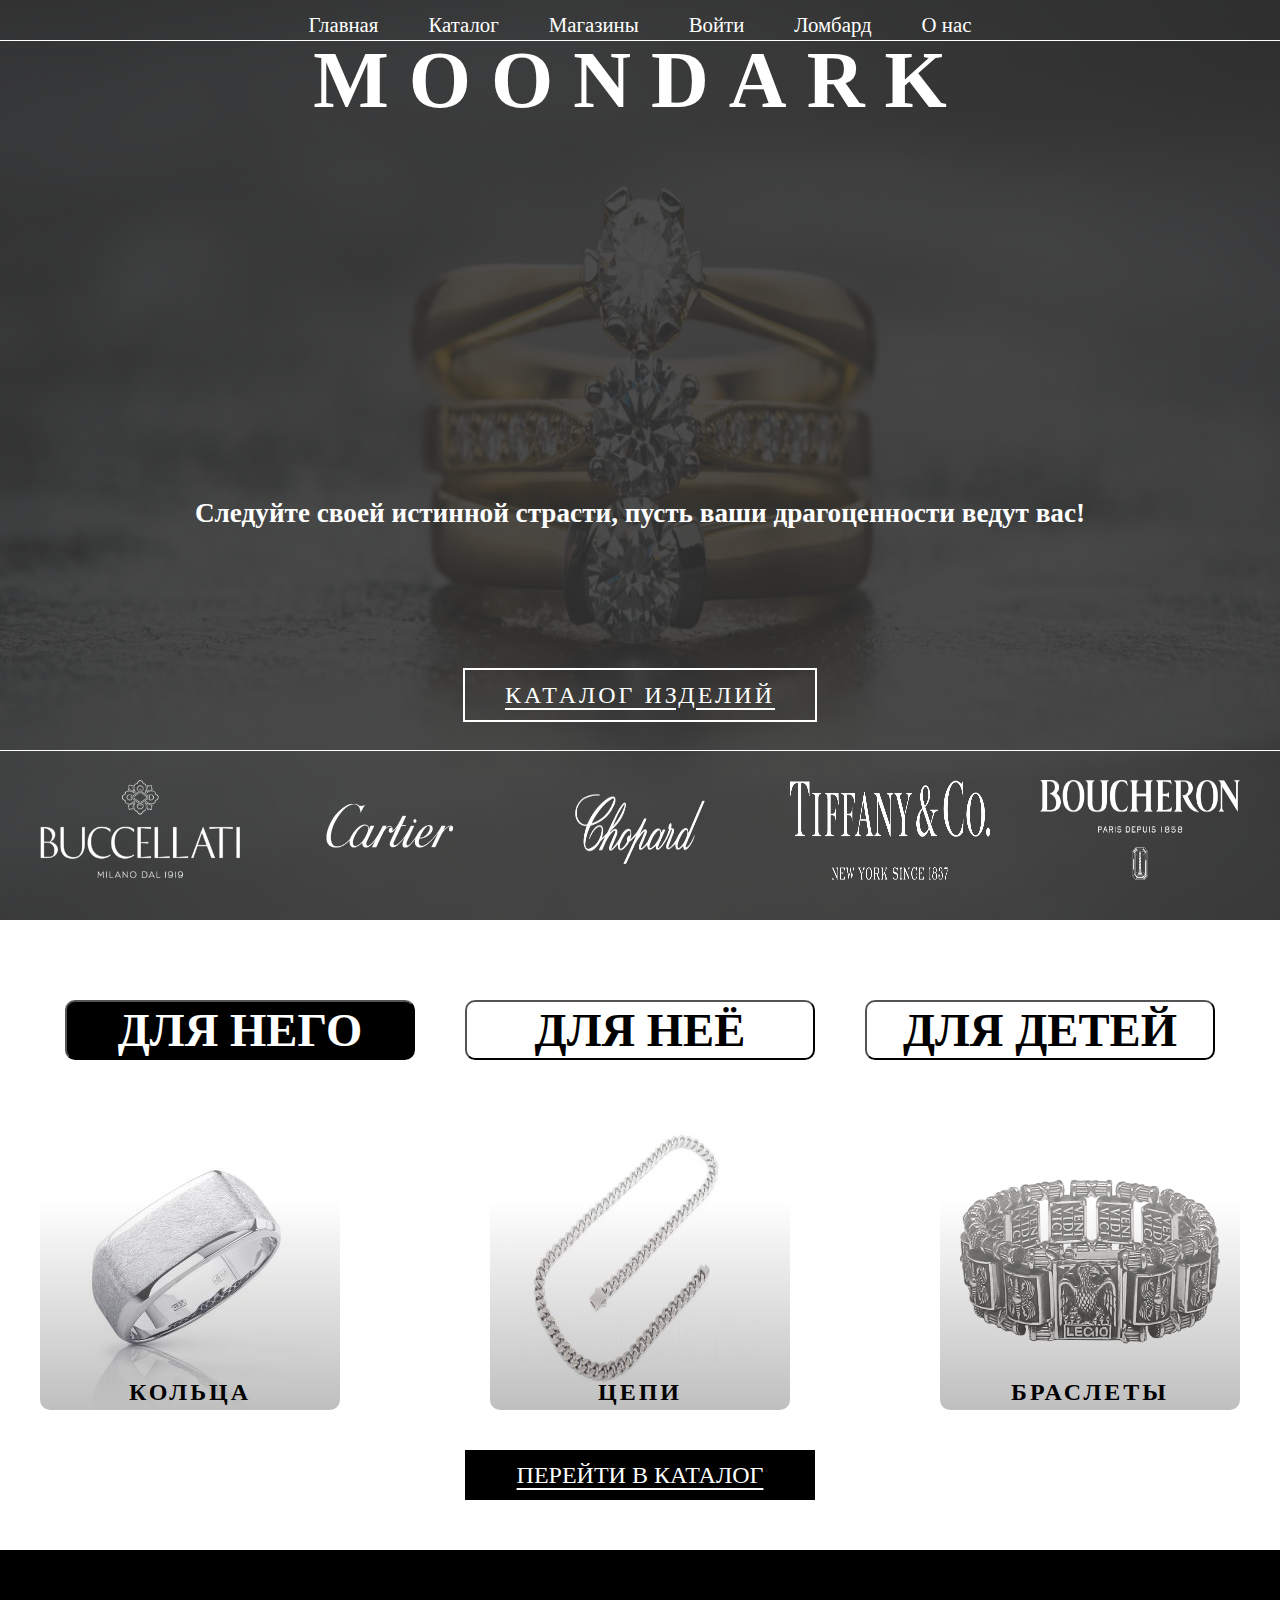
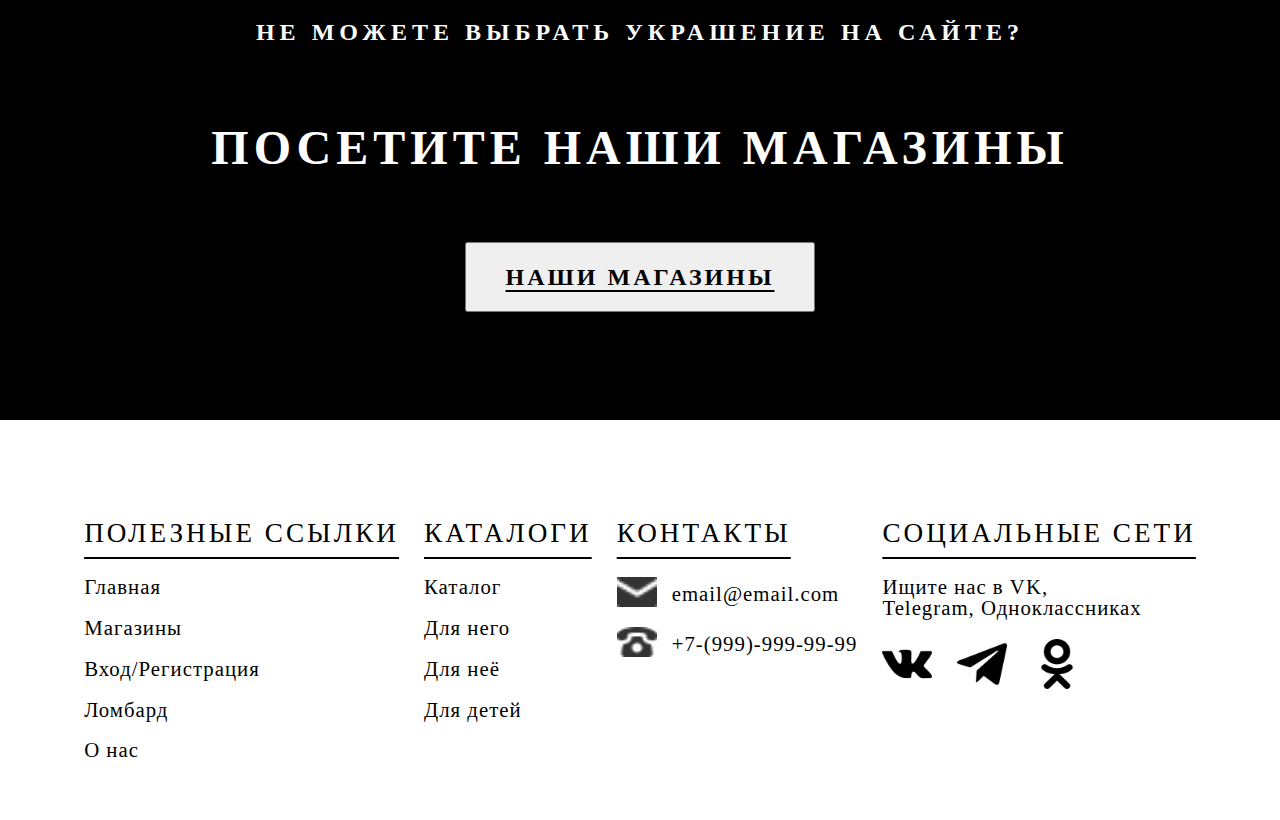
==== commit 07f7c118: "initial" ====
--- a/index.html
+++ b/index.html
@@ -13,8 +13,7 @@
     </head>
     <body>
         <div class="main">
-
-            <header id="mainImg">
+            <div id="mainImg">
                 <a href="katalog.html"><button id="katalog">КАТАЛОГ ИЗДЕЛИЙ</button></a>
                 <div id="line1" class="line"></div>
                 <img id="imgM" src="pic/bgc.png" alt="" height="920px">
@@ -45,7 +44,6 @@
                     <a class="adapt" href="about.html"><span id="about">О нас</span></a>
                     <button id="menu"><p>Меню</p></button>
                 </header>
-
                 <div class="grid">
                     <img src="pic/buccellati.png" alt="">
                     <img src="pic/cartier.png" alt="">
@@ -53,8 +51,7 @@
                     <img src="pic/tiffany.png" alt="">
                     <img src="pic/boucheron.png" alt="">
                 </div>
-
-            </header>
+            </div>
 
             <div id="kat">
 
--- a/style/indexStyle.css
+++ b/style/indexStyle.css
@@ -168,7 +168,7 @@
 
 #map {
     margin-top: 300px;
-    height: 350px;
+    height: 400px;
     width: 100%;
     background: black;
     color: white;
@@ -199,7 +199,7 @@
     font-family: Georgia, 'Times New Roman', Times, serif;
     font-size: 150%;
     margin-top: 70px;
-    height: 50px;
+    height: 70px;
     width: 350px;
     color: black;
 }
--- a/style/headerStyle.css
+++ b/style/headerStyle.css
@@ -79,7 +79,6 @@
     position: absolute;
     border: none;
     left: 600px;
-
 }
 
 #blackmenu {
@@ -95,6 +94,7 @@
     z-index: 2;
     opacity: 0;
     transition: all 1s;
+    padding-top: 150px;
 }
 
 #blackmenu a {
@@ -112,5 +112,5 @@
 }
 
 #blackmenu::after {
-    top: 530px;
+    top: 550px;
 }--- a/style/adapt.css
+++ b/style/adapt.css
@@ -1,6 +1,12 @@
 @media (max-width: 2100px) {
     #logo {
         grid-column-gap: 100px;
+    }
+}
+
+@media (max-width: 1880px) {
+    .manotdgrid {
+        grid-column-gap: 30px;
     }
 }
 
@@ -12,6 +18,15 @@
     .grid {
         grid-template-columns: repeat(5, 200px);
     }
+}
+
+@media (max-width: 1660px) {
+    .manotdgrid {
+        grid-template-columns: repeat(3, 300px);
+        grid-column-gap: 50px;
+        grid-row-gap: 30px;
+    }
+    
 }
 
 @media (max-width: 1600px) {
@@ -45,6 +60,16 @@
     }
 }
 
+@media (max-width: 1240px) {
+    #maps {
+        width: 800px;
+    }
+
+    #aupchoice, #agpchoice {
+        grid-template-columns: repeat(4, 200px);
+    }
+}
+
 @media (max-width: 1200px) {
     .katgrid {
         grid-column-gap: 10px;
@@ -76,6 +101,14 @@
 
     #gokat {
         top: 1300px;
+    }
+
+    .grid1 {
+        grid-column-gap: 50px;
+    }
+
+    .manotdgrid {
+        grid-template-columns: repeat(2, 200px);
     }
 }
 
@@ -92,6 +125,12 @@
     #gokat {
         top: 1450px;
     }
+
+    #sign-in-span button, #sign-up-b {
+        font-size: 100%;
+        padding: 0;
+        text-align: center;
+    }
 }
 
 @media (max-width: 950px) {
@@ -109,9 +148,75 @@
     }
 }
 
+@media (max-width: 870px) {
+    .grid1 {
+        grid-template-columns: 400px;
+        grid-row-gap: 50px;
+    }
+}
+
+@media (max-width: 860px) {
+    .manotdgrid {
+        grid-template-columns: repeat(1, 295px);
+        grid-column-gap: 10px;
+        width: auto;
+    }
+}
+
 @media (max-width: 850px) {
     #map {
         height: 400px;
+    }
+
+    #maps {
+        width: 600px;
+    }
+}
+
+@media (max-width: 820px) {
+    #aupchoice, #agpchoice {
+        grid-template-columns: 300px 300px;
+    }
+
+    .calc {
+        height: 800px;
+    }
+
+    .pricegrid {
+        grid-column-gap: 10px;
+    }
+
+    #weight {
+        margin-top: 320px;
+    }
+}
+
+@media (max-width: 800px) {
+    .history {
+        position: relative;
+    }
+
+    .aboutimg {
+        position: absolute;
+        width: 100%;
+        height: 100%;
+    }
+
+    .text {
+        width: 100%;
+        color: white
+    }
+
+    .text:hover {}
+
+    .aboutimg:hover {}
+
+    .partnerstext {
+        background: none;
+    }
+
+    .aboutimg::before {
+        opacity: 1;
     }
 }
 
@@ -151,11 +256,43 @@
     #menu {
         left :50%;
         transform: translateX(-50%);
-        top: 90px;
+        top: 80px;
     }
 
     #blackmenu::before {
         top: 125px;
+    }
+}
+
+@media (max-width: 620px) {
+    .calc {
+        height: 1100px;
+    }
+    
+    #maps {
+        width: 400px;
+    }
+
+    #or {
+        font-size: 250%;
+    }
+
+    .pricegrid {
+        grid-template-columns: auto;
+        grid-row-gap: 50px;
+    }
+
+    .lombard {
+        height: auto;
+        padding-bottom: 50px;
+    }
+
+    #aupchoice, #agpchoice {
+        grid-template-columns: 300px;
+    }
+
+    #weight {
+        margin-top: 600px;
     }
 }
 
@@ -167,6 +304,10 @@
     #map {
         height: 500px;
     }
+
+    #or {
+        font-size: 200%;
+    }
 }
 
 @media (max-width: 440px) {
@@ -175,6 +316,71 @@
     }
 }
 
+@media (max-width: 420px) {
+    #maps {
+        width: 300px;
+    }
+
+    .grid1 {
+        grid-template-columns: 280px;
+        grid-row-gap: 50px;
+    }
+
+    #sign-in-span input {
+        margin-right: auto;
+        margin-left: auto;
+        width: 200px;
+    }
+
+    .signupdiv input {
+        width: 250px;
+    }
+
+    #qwe-b {
+        font-size: 65%;
+    }
+
+    #sign-up-b {
+        width: 200px;
+    }
+
+    #or {
+        font-size: 150%;
+    }
+
+    #capcha {
+        width: 300px;
+        height: 230px;
+    }
+
+    #button {
+        margin-top: 5px;
+    }
+
+    #elem {
+        top: 195px;
+    }
+
+    #auagb {
+        grid-template-columns: 250px;
+        justify-content: center;
+        grid-row-gap: 15px;
+        width: 100%;
+    }
+
+    #aub, #agb {
+        border-radius: 5px;
+    }
+
+    #h2choice {
+        margin-top: 40px;
+    }
+
+    .calc {
+        height: 1150px;
+    }
+}
+
 @media (max-width: 370px) {
     footer {
         grid-template-columns: 280px;
@@ -203,6 +409,18 @@
     }
 }
 
+@media (max-width: 340px) {
+    .manotdgrid {
+        grid-template-columns: 250px;
+    }
+}
+
+@media (max-width: 330px) {    
+    #manotd {
+        font-size: 300%;
+    }
+}
+
 @media (max-width: 320px) {
     #name {
         font-size: 270%;
